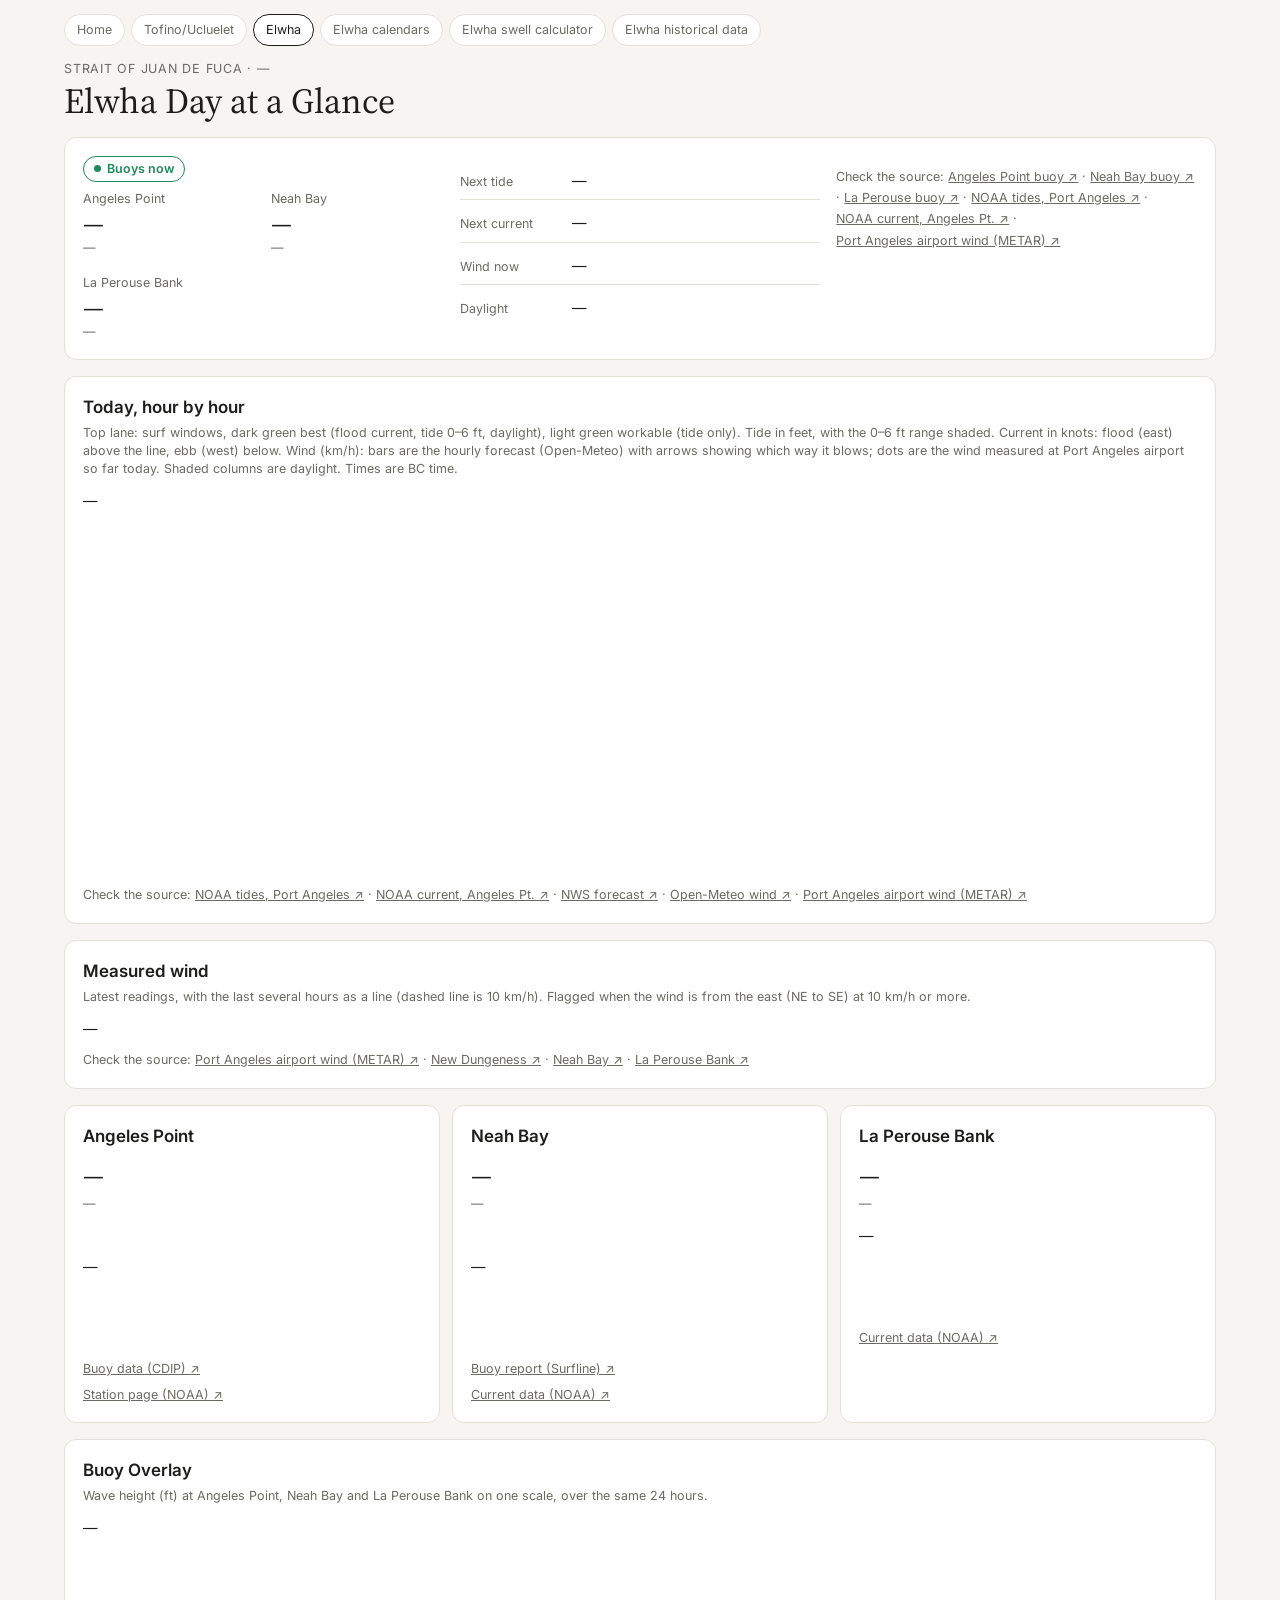
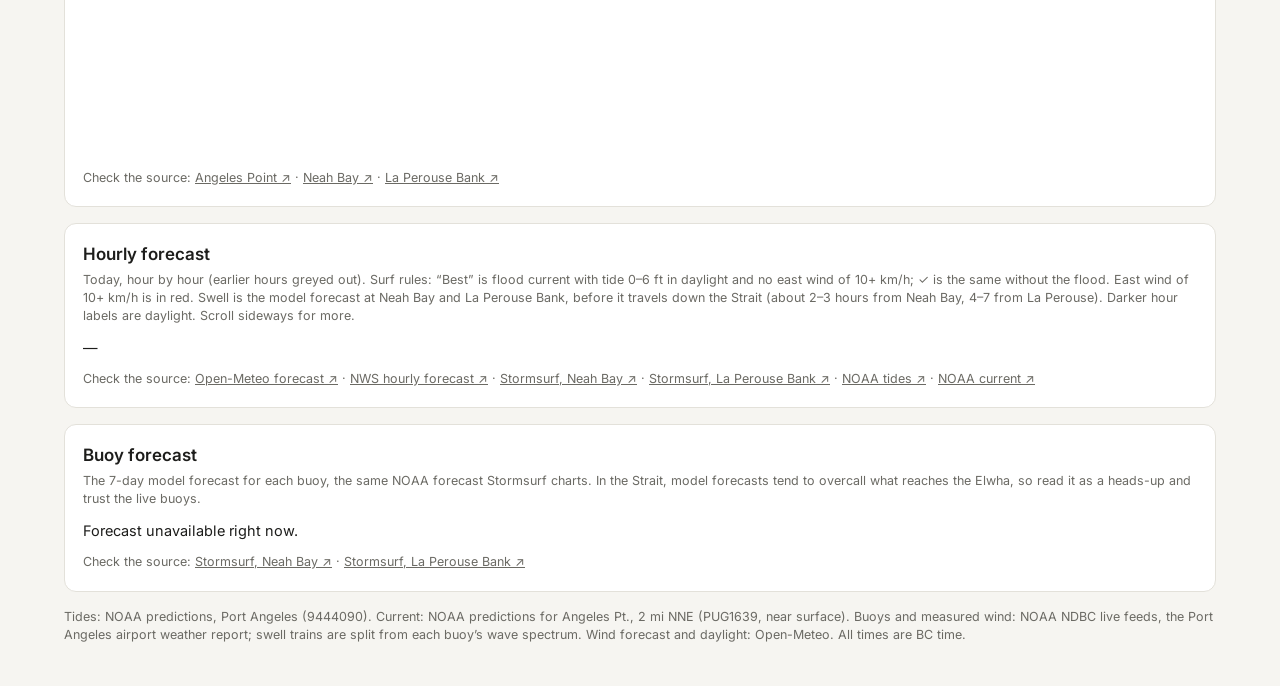
==== ap.html @ ecad4580 "Hourly forecast: show La Perouse forecast direction too Co-Authored-By: Claude Opus 5.5 <noreply@ant" ====
<!doctype html>
<html lang="en">
<head>
<meta charset="utf-8">
<meta name="viewport" content="width=device-width, initial-scale=1, viewport-fit=cover">
<title>Elwha Day at a Glance</title>
<link rel="manifest" href="manifest.webmanifest">
<link rel="apple-touch-icon" href="assets/icon-180.png">
<link rel="icon" href="assets/icon.svg" type="image/svg+xml">
<meta name="apple-mobile-web-app-capable" content="yes">
<meta name="apple-mobile-web-app-title" content="Surf">
<link rel="preconnect" href="https://fonts.googleapis.com">
<link href="https://fonts.googleapis.com/css2?family=Inter:wght@400;600&family=Source+Serif+4:opsz@8..60&display=swap" rel="stylesheet">
<link rel="stylesheet" href="assets/site.css">
<script src="assets/d3.min.js"></script>
<script src="assets/dash.js"></script>
<script src="assets/live.js"></script>
<script src="assets/forecast.js"></script>
<script src="assets/hourly.js"></script>
</head>
<body>
<nav class="site-nav"><a href="./">Home</a><a href="tofino.html">Tofino/Ucluelet</a><a href="ap.html" aria-current="page">Elwha</a><a href="calendar.html">Elwha calendars</a><a href="calculator.html">Elwha swell calculator</a><a href="historical.html">Elwha historical data</a></nav>
<style>
  .ap { font-family: var(--font-anthropic-sans); display: grid; gap: var(--cds-gap-lg); max-width: 72rem; margin-inline: auto; }
  .ap-eyebrow { font-size: var(--cds-font-size-caption); color: var(--color-fg-muted); letter-spacing: .06em; text-transform: uppercase; margin: 0 0 var(--cds-gap-xs); }
  .ap-head h1 { font-family: var(--font-anthropic-serif); font-weight: 400; font-size: calc(var(--cds-font-size-title) * 1.35); line-height: 1.1; margin: 0; }
  .ap-note { font-size: var(--cds-font-size-caption); color: var(--color-fg-muted); margin: 0; }
  .ap-card { background: var(--color-panel); border: 1px solid var(--color-border-line); border-radius: var(--cds-radius); padding: var(--cds-pad-lg); min-width: 0; }
  .ap-card h2 { font-size: var(--cds-font-size-heading); font-weight: var(--cds-font-weight-medium); margin: 0 0 var(--cds-gap-xs); }
  .ap-card > .ap-note { margin-bottom: var(--cds-gap-md); }
  .ap-label { font-size: var(--cds-font-size-caption); color: var(--color-fg-muted); margin: 0 0 var(--cds-gap-xs); }

  /* Hero */
  .ap-hero { display: grid; grid-template-columns: repeat(auto-fit, minmax(min(100%, 20rem), 1fr)); gap: var(--cds-gap-lg); align-items: stretch; }
  .ap-hero-main { display: flex; flex-direction: column; gap: var(--cds-gap-sm); }
  .ap-chip { align-self: flex-start; display: inline-flex; align-items: center; gap: 6px; font-size: var(--cds-font-size-caption); font-weight: var(--cds-font-weight-medium); padding: 3px 10px; border-radius: 999px; border: 1px solid var(--color-border-line); color: var(--color-fg-muted); min-height: 1.6em; }
  .ap-chip::before { content: ""; width: 7px; height: 7px; border-radius: 50%; background: currentColor; }
  .ap-chip.is-now { color: var(--color-ok); border-color: currentColor; }
  .ap-chip.is-next { color: var(--color-fg); }
  .ap-hero-time { font-family: var(--font-anthropic-serif); font-weight: 400; font-size: calc(var(--cds-font-size-title) * 1.6); line-height: 1.05; font-variant-numeric: tabular-nums; min-height: 1.05em; }
  .ap-hero-buoys { display: grid; grid-template-columns: repeat(auto-fit, minmax(min(100%, 9rem), 1fr)); gap: var(--cds-gap-lg); }
  .ap-hero-buoys .ap-hero-time { font-size: var(--cds-font-size-title); margin: 2px 0; }
  .ap-hero-buoys .ap-sub { margin: 0; }
  .ap-hero-rule { font-size: var(--cds-font-size-caption); color: var(--color-fg-muted); margin: 0; }
  .ap-pills { display: flex; flex-wrap: wrap; gap: var(--cds-gap-xs); margin-top: var(--cds-gap-xs); min-height: 1.8em; }
  .ap-pill { font-size: var(--cds-font-size-caption); font-variant-numeric: tabular-nums; padding: 3px 10px; border-radius: 999px; border: 1px solid var(--color-ok); color: var(--color-ok); white-space: nowrap; }
  .ap-pill.best { background: var(--color-ok); color: var(--color-bg); }
  .ap-legend { display: flex; flex-wrap: wrap; gap: var(--cds-gap-md); font-size: var(--cds-font-size-caption); color: var(--color-fg-muted); }
  .ap-legend span::before { content: ""; display: inline-block; width: 18px; height: 8px; border-radius: 4px; margin-right: 6px; vertical-align: middle; border: 1px solid var(--color-ok); }
  .ap-legend .lg-best::before { background: var(--color-ok); }
  .ap-stats { display: grid; gap: var(--cds-gap-md); align-content: start; }
  .ap-stat { display: grid; grid-template-columns: 6.5rem 1fr; gap: var(--cds-gap-sm); align-items: baseline; padding-bottom: var(--cds-gap-sm); border-bottom: 1px solid var(--color-border-line); }
  .ap-stat:last-child { border-bottom: 0; padding-bottom: 0; }
  .ap-stat dt { font-size: var(--cds-font-size-caption); color: var(--color-fg-muted); }
  .ap-stat dd { margin: 0; font-variant-numeric: tabular-nums; min-height: 1.3em; }
  .ap-stat dd b { font-family: var(--font-anthropic-serif); font-weight: 400; font-size: var(--cds-font-size-heading); }
  .ap .ap-stat dd b { font-weight: 400; }
  .ap-stat dd small { color: var(--color-fg-muted); font-size: var(--cds-font-size-caption); margin-left: 4px; }

  /* Timeline */
  .ap-timeline { position: relative; min-height: 384px; }
  .ap svg text { font-family: var(--font-anthropic-sans); font-size: 11px; fill: var(--color-fg-muted); }
  .ap svg .lane { font-size: 11px; font-weight: 500; fill: var(--color-fg); }
  .ap svg .val { fill: var(--color-fg); font-variant-numeric: tabular-nums; }
  .ap svg .onpill { fill: var(--color-bg); font-weight: 500; }

  /* Turns */
  .ap-turns { display: grid; grid-template-columns: repeat(auto-fit, minmax(min(100%, 15rem), 1fr)); gap: var(--cds-gap-lg); }
  .ap-list { display: grid; gap: 0; font-variant-numeric: tabular-nums; min-height: 6em; }
  .ap-list .row { display: grid; grid-template-columns: 1.2rem 1fr auto; gap: var(--cds-gap-sm); align-items: baseline; padding: 6px 0; border-bottom: 1px solid var(--color-border-line); font-size: var(--cds-font-size-body); }
  .ap-list .row:last-child { border-bottom: 0; }
  .ap-list .ic { color: var(--color-fg-muted); font-size: var(--cds-font-size-caption); }
  .ap-list .mut { color: var(--color-fg-muted); }
  .ap-list .flood .ic, .ap-list .flood .what { color: var(--color-ok); }
  .ap-list .amt { color: var(--color-fg-muted); font-size: var(--cds-font-size-caption); }

  /* Buoys */
  .ap-buoys { display: grid; grid-template-columns: repeat(auto-fit, minmax(min(100%, 15rem), 1fr)); gap: var(--cds-gap-md); }
  .ap-buoy { display: flex; flex-direction: column; gap: var(--cds-gap-xs); }
  .ap-buoy .where { font-size: var(--cds-font-size-caption); color: var(--color-fg-muted); margin: 0; }
  .ap-big { font-family: var(--font-anthropic-serif); font-weight: 400; font-size: var(--cds-font-size-title); line-height: 1.15; font-variant-numeric: tabular-nums; min-height: 1.15em; margin-top: var(--cds-gap-xs); }
  .ap-sub { font-size: var(--cds-font-size-caption); color: var(--color-fg-muted); font-variant-numeric: tabular-nums; min-height: 1.3em; }
  .ap-overlay { position: relative; min-height: 240px; }
  .ap-spark { position: relative; min-height: 96px; margin-top: var(--cds-gap-sm); }

  .ap-fc { font-size: var(--cds-font-size-caption); color: var(--color-fg-muted); margin-top: var(--cds-gap-xs); }
  .ap-fc:hover { color: var(--color-fg); }
  .ap-tip { position: absolute; pointer-events: none; background: var(--cds-surface-popover); border: 1px solid var(--cds-border); border-radius: var(--cds-radius); box-shadow: var(--cds-shadow-popover); padding: var(--cds-pad-xs) var(--cds-pad-sm); font-size: var(--cds-font-size-caption); white-space: nowrap; z-index: 2; }
  .ap-tip .t { color: var(--cds-text-secondary); }
  .ap-foot { font-size: var(--cds-font-size-caption); color: var(--color-fg-muted); margin: 0; }
  .ap-swells { display: grid; gap: 2px; margin-top: var(--cds-gap-sm); font-variant-numeric: tabular-nums; min-height: 1.3em; }
  .ap-swells .ap-label { margin: 0 0 2px; }
  .ap-train b { font-weight: var(--cds-font-weight-medium); }
  .ap-train .mut { color: var(--color-fg-muted); }
  .ap-wind { display: grid; gap: 0; }
  .ap-wind .row { display: grid; grid-template-columns: minmax(7rem, 1.2fr) 1.4fr minmax(5rem, 1fr); gap: var(--cds-gap-sm); align-items: center; padding: 8px 0; border-bottom: 1px solid var(--color-border-line); font-variant-numeric: tabular-nums; }
  .ap-wind .row:last-child { border-bottom: 0; }
  .ap-wind .nm { font-weight: var(--cds-font-weight-medium); }
  .ap-wind .nm small { display: block; font-weight: 400; color: var(--color-fg-muted); font-size: var(--cds-font-size-caption); }
  .ap-wind .spark { min-width: 0; }
  .ap-flag { display: inline-block; font-size: var(--cds-font-size-caption); font-weight: var(--cds-font-weight-medium); padding: 1px 8px; border-radius: 999px; border: 1px solid currentColor; color: var(--color-bad); margin-left: 6px; }
  [data-dash-source-state=refreshing] { opacity: .5; transition: opacity var(--cds-dur-slow); }
  [data-dash-source-state=empty] { color: transparent; }
</style>

<div class="ap">
  <header class="ap-head" id="top">
    <p class="ap-eyebrow">Strait of Juan de Fuca · <span data-draw="dateLine">—</span></p>
    <h1>Elwha Day at a Glance</h1>
  </header>

  <section class="ap-card ap-hero" id="now">
    <div class="ap-hero-main">
      <span class="ap-chip is-now">Buoys now</span>
      <div class="ap-hero-buoys">
        <div>
          <p class="ap-hero-rule">Angeles Point</p>
          <div class="ap-hero-time" data-draw="apBig">—</div>
          <p class="ap-sub" data-draw="apSub">—</p>
        </div>
        <div>
          <p class="ap-hero-rule">Neah Bay</p>
          <div class="ap-hero-time" data-draw="neahBig">—</div>
          <p class="ap-sub" data-draw="neahSub">—</p>
        </div>
        <div>
          <p class="ap-hero-rule">La Perouse Bank</p>
          <div class="ap-hero-time" data-draw="lpBig">—</div>
          <p class="ap-sub" data-draw="lpSub">—</p>
        </div>
      </div>
    </div>
    <dl class="ap-stats">
      <div class="ap-stat"><dt>Next tide</dt><dd data-draw="nextTide">—</dd></div>
      <div class="ap-stat"><dt>Next current</dt><dd data-draw="nextCurrent">—</dd></div>
      <div class="ap-stat"><dt>Wind now</dt><dd data-draw="windNow">—</dd></div>
      <div class="ap-stat"><dt>Daylight</dt><dd data-draw="daylight">—</dd></div>
    </dl>
    <p class="src">Check the source: <a href="https://www.ndbc.noaa.gov/station_page.php?station=46267" target="_blank" rel="noopener">Angeles Point buoy ↗</a> · <a href="https://www.ndbc.noaa.gov/station_page.php?station=46087" target="_blank" rel="noopener">Neah Bay buoy ↗</a> · <a href="https://www.ndbc.noaa.gov/station_page.php?station=46206" target="_blank" rel="noopener">La Perouse buoy ↗</a> · <a href="https://tidesandcurrents.noaa.gov/noaatidepredictions.html?id=9444090" target="_blank" rel="noopener">NOAA tides, Port Angeles ↗</a> · <a href="https://tidesandcurrents.noaa.gov/noaacurrents/predictions.html?id=PUG1639_16" target="_blank" rel="noopener">NOAA current, Angeles Pt. ↗</a> · <a href="https://aviationweather.gov/data/metar/?id=KCLM&hours=12" target="_blank" rel="noopener">Port Angeles airport wind (METAR) ↗</a></p>
  </section>

  <section class="ap-card" id="timeline">
    <h2>Today, hour by hour</h2>
    <p class="ap-note">Top lane: surf windows, dark green best (flood current, tide 0–6 ft, daylight), light green workable (tide only). Tide in feet, with the 0–6 ft range shaded. Current in knots: flood (east) above the line, ebb (west) below. Wind (km/h): bars are the hourly forecast (Open-Meteo) with arrows showing which way it blows; dots are the wind measured at Port Angeles airport so far today. Shaded columns are daylight. Times are BC time.</p>
    <div class="ap-timeline" data-draw="timeline" data-source="tides currents sun windows wind">—</div>
    <p class="src">Check the source: <a href="https://tidesandcurrents.noaa.gov/noaatidepredictions.html?id=9444090" target="_blank" rel="noopener">NOAA tides, Port Angeles ↗</a> · <a href="https://tidesandcurrents.noaa.gov/noaacurrents/predictions.html?id=PUG1639_16" target="_blank" rel="noopener">NOAA current, Angeles Pt. ↗</a> · <a href="https://forecast.weather.gov/MapClick.php?lat=48.146&lon=-123.565" target="_blank" rel="noopener">NWS forecast ↗</a> · <a href="https://open-meteo.com/en/docs?latitude=48.146&longitude=-123.565&hourly=wind_speed_10m,wind_direction_10m,wind_gusts_10m&timezone=America%2FLos_Angeles" target="_blank" rel="noopener">Open-Meteo wind ↗</a> · <a href="https://aviationweather.gov/data/metar/?id=KCLM&hours=12" target="_blank" rel="noopener">Port Angeles airport wind (METAR) ↗</a></p>
  </section>

  <section class="ap-card" id="wind">
    <h2>Measured wind</h2>
    <p class="ap-note">Latest readings, with the last several hours as a line (dashed line is 10 km/h). Flagged when the wind is from the east (NE to SE) at 10 km/h or more.</p>
    <div class="ap-wind" data-draw="windObs">—</div>
    <p class="src">Check the source: <a href="https://aviationweather.gov/data/metar/?id=KCLM&hours=12" target="_blank" rel="noopener">Port Angeles airport wind (METAR) ↗</a> · <a href="https://www.ndbc.noaa.gov/station_page.php?station=46088" target="_blank" rel="noopener">New Dungeness ↗</a> · <a href="https://www.ndbc.noaa.gov/station_page.php?station=46087" target="_blank" rel="noopener">Neah Bay ↗</a> · <a href="https://www.ndbc.noaa.gov/station_page.php?station=46206" target="_blank" rel="noopener">La Perouse Bank ↗</a></p>
  </section>

  <section id="buoys">
    <div class="ap-buoys">
      <div class="ap-card ap-buoy">
        <h2>Angeles Point</h2>
        <div class="ap-big" data-draw="apBig">—</div>
        <div class="ap-sub" data-draw="apSub">—</div>
        <div class="ap-swells" data-draw="apSwells"></div>
        <div class="ap-spark" data-draw="apSpark" data-source="ap_buoy neah_buoy lp_buoy">—</div>
        <a class="ap-fc" href="https://cdip.ucsd.edu/m/products/?stn=248p1" target="_blank" rel="noopener">Buoy data (CDIP) ↗</a>
        <a class="ap-fc" href="https://www.ndbc.noaa.gov/station_page.php?station=46267" target="_blank" rel="noopener">Station page (NOAA) ↗</a>
      </div>
      <div class="ap-card ap-buoy">
        <h2>Neah Bay</h2>
        <div class="ap-big" data-draw="neahBig">—</div>
        <div class="ap-sub" data-draw="neahSub">—</div>
        <div class="ap-swells" data-draw="neahSwells"></div>
        <div class="ap-spark" data-draw="neahSpark" data-source="ap_buoy neah_buoy lp_buoy">—</div>
        <a class="ap-fc" href="https://www.surfline.com/buoy-report/neah-bay-6-nm-north-of-cape-flattery-wa-traffic-separation-lighted-buoy--buoy-46087/fca9de34-3ae5-11ed-8fa4-0645d0cd777f" target="_blank" rel="noopener">Buoy report (Surfline) ↗</a>
        <a class="ap-fc" href="https://www.ndbc.noaa.gov/station_page.php?station=46087" target="_blank" rel="noopener">Current data (NOAA) ↗</a>
      </div>
      <div class="ap-card ap-buoy">
        <h2>La Perouse Bank</h2>
        <div class="ap-big" data-draw="lpBig">—</div>
        <div class="ap-sub" data-draw="lpSub">—</div>
        <div class="ap-spark" data-draw="lpSpark" data-source="ap_buoy neah_buoy lp_buoy">—</div>
        <a class="ap-fc" href="https://www.ndbc.noaa.gov/station_page.php?station=46206" target="_blank" rel="noopener">Current data (NOAA) ↗</a>
      </div>
    </div>
  </section>

  <section class="ap-card" id="buoys-all">
    <h2>Buoy Overlay</h2>
    <p class="ap-note">Wave height (ft) at Angeles Point, Neah Bay and La Perouse Bank on one scale, over the same 24 hours.</p>
    <div class="ap-overlay" data-draw="buoyOverlay" data-source="ap_buoy neah_buoy lp_buoy">—</div>
    <p class="src">Check the source: <a href="https://www.ndbc.noaa.gov/station_page.php?station=46267" target="_blank" rel="noopener">Angeles Point ↗</a> · <a href="https://www.ndbc.noaa.gov/station_page.php?station=46087" target="_blank" rel="noopener">Neah Bay ↗</a> · <a href="https://www.ndbc.noaa.gov/station_page.php?station=46206" target="_blank" rel="noopener">La Perouse Bank ↗</a></p>
  </section>

  <section class="ap-card" id="hourly">
    <h2>Hourly forecast</h2>
    <p class="ap-note">Today, hour by hour (earlier hours greyed out). Surf rules: “Best” is flood current with tide 0–6 ft in daylight and no east wind of 10+ km/h; ✓ is the same without the flood. East wind of 10+ km/h is in red. Swell is the model forecast at Neah Bay and La Perouse Bank, before it travels down the Strait (about 2–3 hours from Neah Bay, 4–7 from La Perouse). Darker hour labels are daylight. Scroll sideways for more.</p>
    <div data-draw="hourly">—</div>
    <p class="src">Check the source: <a href="https://open-meteo.com/en/docs?latitude=48.146&longitude=-123.565&hourly=temperature_2m,precipitation_probability,wind_speed_10m,wind_direction_10m,wind_gusts_10m&timezone=America%2FVancouver" target="_blank" rel="noopener">Open-Meteo forecast ↗</a> · <a href="https://forecast.weather.gov/MapClick.php?lat=48.146&lon=-123.565&FcstType=graphical" target="_blank" rel="noopener">NWS hourly forecast ↗</a> · <a href="https://stormsurf.com/cgi-bin/4cast.cgi?ID=gfswave.46087" target="_blank" rel="noopener">Stormsurf, Neah Bay ↗</a> · <a href="https://stormsurf.com/cgi-bin/4cast.cgi?ID=gfswave.46206" target="_blank" rel="noopener">Stormsurf, La Perouse Bank ↗</a> · <a href="https://tidesandcurrents.noaa.gov/noaatidepredictions.html?id=9444090" target="_blank" rel="noopener">NOAA tides ↗</a> · <a href="https://tidesandcurrents.noaa.gov/noaacurrents/predictions.html?id=PUG1639_16" target="_blank" rel="noopener">NOAA current ↗</a></p>
  </section>

  <section class="ap-card" id="forecast">
    <h2>Buoy forecast</h2>
    <p class="ap-note">The 7-day model forecast for each buoy, the same NOAA forecast Stormsurf charts. In the Strait, model forecasts tend to overcall what reaches the Elwha, so read it as a heads-up and trust the live buoys.</p>
    <div data-draw="buoyForecast">—</div>
    <p class="src">Check the source: <a href="https://stormsurf.com/cgi-bin/4cast.cgi?ID=gfswave.46087" target="_blank" rel="noopener">Stormsurf, Neah Bay ↗</a> · <a href="https://stormsurf.com/cgi-bin/4cast.cgi?ID=gfswave.46206" target="_blank" rel="noopener">Stormsurf, La Perouse Bank ↗</a></p>
  </section>

  <p class="ap-foot">Tides: NOAA predictions, Port Angeles (9444090). Current: NOAA predictions for Angeles Pt., 2 mi NNE (PUG1639, near surface). Buoys and measured wind: NOAA NDBC live feeds, the Port Angeles airport weather report; swell trains are split from each buoy’s wave spectrum. Wind forecast and daylight: Open-Meteo. All times are BC time.</p>
</div>

<script>
(() => {
  const TZ = 'America/Vancouver';
  const ok = (id) => dash.data(id).status === 'ok';
  const rows = (id) => (ok(id) ? dash.data(id).data : []);
  const num = (v) => (v === null || v === undefined || v === '' ? null : Number(v));
  const mins = (hhmm) => { const [h, m] = String(hhmm).split(':').map(Number); return h * 60 + m; };
  const atMins = (at) => mins(String(at).slice(11, 16));
  const fmtClock = (m) => { m = ((m % 1440) + 1440) % 1440; const h = Math.floor(m / 60), mm = Math.round(m % 60); return `${(h + 11) % 12 + 1}:${String(mm).padStart(2, '0')} ${h < 12 ? 'AM' : 'PM'}`; };
  const fmtHour = (m) => { const h = Math.floor((((m % 1440) + 1440) % 1440) / 60); return `${(h + 11) % 12 + 1} ${h < 12 ? 'AM' : 'PM'}`; };
  const localDay = () => new Date().toLocaleDateString('en-CA', { timeZone: TZ });
  const today = () => { const s = rows('sun'); return (s.find((r) => r.day === localDay()) || s[0] || {}).day; };
  const nowMin = () => mins(new Date().toLocaleTimeString('en-GB', { timeZone: TZ, hour: '2-digit', minute: '2-digit', hour12: false }));
  const isToday = (d) => new Date().toLocaleDateString('en-CA', { timeZone: TZ }) === d;
  const xOf = (at, d) => (at.slice(0, 10) < d ? -1440 : at.slice(0, 10) > d ? 1440 : 0) + atMins(at);
  const interp = (pts, x) => {
    if (!pts.length) return null;
    if (x <= pts[0].x) return pts[0].v;
    if (x >= pts[pts.length - 1].x) return pts[pts.length - 1].v;
    const i = pts.findIndex((p) => p.x > x), a = pts[i - 1], b = pts[i], f = (x - a.x) / (b.x - a.x);
    return a.v + (b.v - a.v) * (1 - Math.cos(Math.PI * f)) / 2;
  };
  const tidePts = (d) => rows('tides').map((r) => ({ x: xOf(r.at, d), v: num(r.height_ft), r })).sort((a, b) => a.x - b.x);
  const curPts = (d) => rows('currents').map((r) => ({ x: xOf(r.at, d), v: r.type === 'Flood' ? num(r.speed_kt) : r.type === 'Ebb' ? -num(r.speed_kt) : 0, r })).sort((a, b) => a.x - b.x);

  dash.calc('windows', {
    inputs: ['tides', 'currents', 'sun'],
    title: 'Surf windows today',
    description: 'Daylight stretches with tide 0–6 ft (workable), and those also on a flood current (best), in 10-minute steps.',
    fn: (tides, currents, sunRows) => {
      const ld = new Date().toLocaleDateString('en-CA', { timeZone: TZ });
      const sun = [sunRows.find((r) => r.day === ld) || sunRows[0]];
      const d = sun[0].day;
      const hm = (s) => { const [h, m] = s.split(':').map(Number); return h * 60 + m; };
      const x = (at) => (at.slice(0, 10) < d ? -1440 : at.slice(0, 10) > d ? 1440 : 0) + hm(at.slice(11, 16));
      const curve = (pts) => (t) => {
        if (t <= pts[0].x) return pts[0].v;
        if (t >= pts[pts.length - 1].x) return pts[pts.length - 1].v;
        const i = pts.findIndex((p) => p.x > t), a = pts[i - 1], b = pts[i], f = (t - a.x) / (b.x - a.x);
        return a.v + (b.v - a.v) * (1 - Math.cos(Math.PI * f)) / 2;
      };
      const tide = curve(tides.map((r) => ({ x: x(r.at), v: +r.height_ft })).sort((a, b) => a.x - b.x));
      const cur = curve(currents.map((r) => ({ x: x(r.at), v: r.type === 'Flood' ? +r.speed_kt : r.type === 'Ebb' ? -r.speed_kt : 0 })).sort((a, b) => a.x - b.x));
      const label = (m) => { const h = Math.floor(m / 60), mm = m % 60; return `${(h + 11) % 12 + 1}:${String(mm).padStart(2, '0')} ${h < 12 ? 'AM' : 'PM'}`; };
      const out = [];
      for (const tier of ['best', 'workable']) {
        let start = null;
        for (let t = hm(sun[0].sunrise); t <= hm(sun[0].sunset) + 10; t += 10) {
          const good = t <= hm(sun[0].sunset) && tide(t) >= 0 && tide(t) <= 6
            && (tier === 'workable' || cur(t) > 0);
          if (good && start === null) start = t;
          if (!good && start !== null) { out.push({ tier, start: label(start), end: label(t - 10), start_min: start, end_min: t - 10 }); start = null; }
        }
      }
      return out.filter((r) => r.end_min > r.start_min);
    },
  });
  const wins = () => (ok('windows') ? (dash.data('windows').data || []).map((r, i) => ({ ...r, i })) : []);

  const mk = (tag, text, attrs = {}, cls) => {
    const e = document.createElement(tag);
    if (text !== undefined && text !== null) e.textContent = text;
    for (const [k, v] of Object.entries(attrs)) e.setAttribute(k, v);
    if (cls) e.className = cls;
    return e;
  };
  const cite = (src, field, where, text, tag = 'span') => mk(tag, text, { 'data-source': src, 'data-field': field, 'data-where': where });
  const reset = (el, id) => { const s = dash.data(id).status; el.replaceChildren('—'); el.classList.toggle('dash-skeleton', s === 'loading'); };
  const ready = (...ids) => ids.every(ok);
  dash.draw('dateLine', (el) => {
    if (!ok('sun')) return reset(el, 'sun');
    el.classList.remove('dash-skeleton');
    const d = today();
    el.replaceChildren(d3.utcFormat('%A, %B %-d')(new Date(d + 'T12:00:00Z')));
  });

  const nextRow = (id, filter = () => true) => {
    const d = today();
    const list = rows(id).filter(filter).sort((a, b) => (a.at < b.at ? -1 : 1));
    const n = isToday(d) ? nowMin() : -1;
    return list.find((r) => r.day === d && atMins(r.at) > n) || list.filter((r) => r.day > d)[0] || null;
  };
  dash.draw('nextTide', (el) => {
    if (!ready('tides', 'sun')) return reset(el, 'tides');
    el.classList.remove('dash-skeleton');
    const r = nextRow('tides');
    if (!r) return el.replaceChildren('—');
    const w = `at=${r.at}`;
    el.replaceChildren(cite('tides', 'type', w, r.type), ' at ', cite('tides', 'time', w, r.time, 'b'), mk('small', null));
    el.lastChild.append(cite('tides', 'height_ft', w, r.height_ft), ' ft');
  });
  dash.draw('nextCurrent', (el) => {
    if (!ready('currents', 'sun')) return reset(el, 'currents');
    el.classList.remove('dash-skeleton');
    const r = nextRow('currents');
    if (!r) return el.replaceChildren('—');
    const w = `at=${r.at}`;
    const name = r.type === 'Slack' ? 'Slack' : `Max ${r.type.toLowerCase()}`;
    el.replaceChildren(name, ' at ', cite('currents', 'time', w, r.time, 'b'));
    if (num(r.speed_kt) !== null) { const s = mk('small'); s.append(cite('currents', 'speed_kt', w, r.speed_kt), ' kt ', cite('currents', 'direction', w, r.direction)); el.append(s); }
  });
  dash.draw('daylight', (el) => {
    if (!ok('sun')) return reset(el, 'sun');
    el.classList.remove('dash-skeleton');
    const r = rows('sun').find((x) => x.day === today());
    if (!r) return el.replaceChildren('—');
    el.replaceChildren(cite('sun', 'sunrise', `day=${r.day}`, r.sunrise, 'b'), ' – ', cite('sun', 'sunset', `day=${r.day}`, r.sunset, 'b'));
  });

  const DIRS = { N: 0, NNE: 22.5, NE: 45, ENE: 67.5, E: 90, ESE: 112.5, SE: 135, SSE: 157.5, S: 180, SSW: 202.5, SW: 225, WSW: 247.5, W: 270, WNW: 292.5, NW: 315, NNW: 337.5 };
  // Small arrow pointing the way the swell travels (from-direction + 180°)
  const dirArrow = (dir) => {
    const deg = typeof dir === 'number' ? dir : DIRS[dir];
    const NS = 'http://www.w3.org/2000/svg';
    const svg = document.createElementNS(NS, 'svg');
    svg.setAttribute('viewBox', '-8 -8 16 16'); svg.setAttribute('width', '0.85em'); svg.setAttribute('height', '0.85em');
    svg.setAttribute('aria-hidden', 'true'); svg.style.verticalAlign = '-0.05em';
    if (deg === undefined) return svg;
    const p = document.createElementNS(NS, 'path');
    p.setAttribute('d', 'M0,-7 L5,5 L0,2 L-5,5 Z'); p.setAttribute('transform', `rotate(${(deg + 180) % 360})`);
    p.style.fill = 'currentColor';
    svg.append(p);
    return svg;
  };
  // Buoys
  const latest = (id, field) => rows(id).filter((r) => num(r[field]) !== null).sort((a, b) => (a.at < b.at ? 1 : -1))[0];
  const whenTxt = (at) => d3.utcFormat('%b %-d')(new Date(at.slice(0, 10) + 'T12:00:00Z')) + ', ' + fmtClock(atMins(at));
  const BUOYS = [
    { key: 'ap', id: 'ap_buoy', field: 'wave_ft', unit: 'ft', color: 0, extra: (r, w) => (r.direction ? [cite('ap_buoy', 'direction', w, r.direction), ' · '] : []) },
    { key: 'neah', id: 'neah_buoy', field: 'wave_ft', unit: 'ft', color: 2, extra: (r, w) => (r.direction ? [cite('neah_buoy', 'direction', w, r.direction), ' ', cite('neah_buoy', 'dir_type', w, r.dir_type ?? ''), ' · '] : []) },
    { key: 'lp', id: 'lp_buoy', field: 'wave_ft', unit: 'ft', color: 4, extra: (r, w) => (num(r.wind_kmh) !== null ? ['wind ', cite('lp_buoy', 'wind_kmh', w, r.wind_kmh), ' km/h · '] : []) },
  ];
  const tip = (host) => {
    let t = host.querySelector('.ap-tip');
    if (!t) { t = mk('div', null, {}, 'ap-tip'); t.hidden = true; host.append(t); }
    return {
      show(x, y, lines) {
        t.replaceChildren(...lines.filter(Boolean).map((l, i) => mk('div', l, {}, i === 0 ? 't' : '')));
        t.hidden = false;
        const w = t.offsetWidth, hw = host.clientWidth;
        t.style.left = Math.max(0, Math.min(hw - w, x - w / 2)) + 'px';
        t.style.top = Math.max(0, y - t.offsetHeight - 8) + 'px';
      },
      hide() { t.hidden = true; },
    };
  };
  for (const b of BUOYS) {
    dash.draw(b.key + 'Big', (el) => {
      if (!ok(b.id)) return reset(el, b.id);
      el.classList.remove('dash-skeleton');
      const r = latest(b.id, b.field);
      if (!r) return el.replaceChildren('—');
      el.replaceChildren(cite(b.id, b.field, `at=${r.at}`, r[b.field]), ` ${b.unit} @ `, cite(b.id, 'period_s', `at=${r.at}`, r.period_s ?? '—'), ' s');
      if (r.direction) el.append(' ', dirArrow(r.direction));
    });
    dash.draw(b.key + 'Sub', (el) => {
      if (!ok(b.id)) return reset(el, b.id);
      el.classList.remove('dash-skeleton');
      const r = latest(b.id, b.field);
      if (!r) return el.replaceChildren('—');
      el.replaceChildren(...b.extra(r, `at=${r.at}`), whenTxt(r.at));
    });
    dash.draw(b.key + 'Spark', (el) => {
      if (!BUOYS.every((bb) => ok(bb.id))) { const ld = BUOYS.some((bb) => dash.data(bb.id).status === 'loading'); el.replaceChildren(ld ? '' : '—'); el.classList.toggle('dash-skeleton', ld); return; }
      el.classList.remove('dash-skeleton');
      const pt = (at) => Date.UTC(+at.slice(0, 4), +at.slice(5, 7) - 1, +at.slice(8, 10), +at.slice(11, 13), +at.slice(14, 16));
      const t1 = d3.max(BUOYS.flatMap((bb) => rows(bb.id).filter((r) => num(r[bb.field]) !== null).map((r) => pt(r.at)))), t0 = t1 - 24 * 3600e3;
      const data = rows(b.id).map((r) => ({ ...r, t: pt(r.at), v: num(r[b.field]) })).filter((r) => r.v !== null && r.t >= t0).sort((a, z) => a.t - z.t);
      if (data.length < 2) return el.replaceChildren('—');
      const W = Math.max(200, el.clientWidth), H = 96, m = { t: 8, r: 6, b: 16, l: 34 };
      el.replaceChildren();
      const svg = d3.select(el).append('svg').attr('width', '100%').attr('viewBox', `0 0 ${W} ${H}`).attr('role', 'img').attr('aria-label', 'Wave height over the last day');
      const x = d3.scaleUtc([t0, t1], [m.l, W - m.r]);
      const y = d3.scaleLinear([0, d3.max(data, (d) => d.v) * 1.15 || 1], [H - m.b, m.t]).nice();
      y.ticks(3).forEach((tk) => {
        svg.append('line').attr('x1', m.l).attr('x2', W - m.r).attr('y1', y(tk)).attr('y2', y(tk)).attr('stroke', 'var(--cds-chart-grid)');
        svg.append('text').attr('x', m.l - 6).attr('y', y(tk)).attr('dy', '0.32em').attr('text-anchor', 'end').text(`${tk} ${b.unit}`);
      });
      const color = dash.colors[b.color];
      const gid = 'g-' + b.key;
      const grad = svg.append('defs').append('linearGradient').attr('id', gid).attr('x1', 0).attr('x2', 0).attr('y1', 0).attr('y2', 1);
      [[0, .26], [.25, .16], [.5, .08], [.75, .03], [1, 0]].forEach(([o, a]) => grad.append('stop').attr('offset', o).attr('style', `stop-color: ${color}; stop-opacity: ${a}`));
      svg.append('path').datum(data).attr('d', d3.area((d) => x(d.t), y(0), (d) => y(d.v))).attr('fill', `url(#${gid})`);
      svg.append('path').datum(data).attr('d', d3.line((d) => x(d.t), (d) => y(d.v))).attr('fill', 'none').style('stroke', color).attr('stroke-width', 2).attr('stroke-linecap', 'round').attr('stroke-linejoin', 'round');
      const last = data[data.length - 1];
      svg.append('circle').attr('cx', x(last.t)).attr('cy', y(last.v)).attr('r', 3).style('fill', color);
      [0, 0.5, 1].forEach((f, i) => {
        const tk = new Date(t0 + f * (t1 - t0));
        svg.append('text').attr('x', x(tk)).attr('y', H - 3).attr('text-anchor', ['start', 'middle', 'end'][i]).text(d3.utcFormat('%-I %p')(tk));
      });
      const tt = tip(el);
      const bis = d3.bisector((d) => d.t).center;
      const dot = svg.append('circle').attr('r', 3).style('fill', color).style('display', 'none');
      svg.append('rect').attr('width', W).attr('height', H).attr('fill', 'transparent')
        .on('pointermove', (evt) => {
          const [px] = d3.pointer(evt);
          const d = data[bis(data, x.invert(px))];
          dot.attr('cx', x(d.t)).attr('cy', y(d.v)).style('display', null);
          const [hx] = d3.pointer(evt, el);
          tt.show(hx, y(d.v) * el.clientWidth / W, [whenTxt(d.at), `${d.v} ${b.unit} @ ${d.period_s ?? '—'} s`]);
        })
        .on('pointerleave', () => { tt.hide(); dot.style('display', 'none'); });
    });
  }

  // All buoys overlaid
  dash.draw('buoyOverlay', (el) => {
    if (!BUOYS.every((bb) => ok(bb.id))) { const ld = BUOYS.some((bb) => dash.data(bb.id).status === 'loading'); el.replaceChildren(ld ? '' : '—'); el.classList.toggle('dash-skeleton', ld); return; }
    el.classList.remove('dash-skeleton');
    const pt = (at) => Date.UTC(+at.slice(0, 4), +at.slice(5, 7) - 1, +at.slice(8, 10), +at.slice(11, 13), +at.slice(14, 16));
    const NAMES = { ap: 'Angeles Point', neah: 'Neah Bay', lp: 'La Perouse Bank' };
    const t1 = d3.max(BUOYS.flatMap((bb) => rows(bb.id).filter((r) => num(r[bb.field]) !== null).map((r) => pt(r.at)))), t0 = t1 - 24 * 3600e3;
    const series = BUOYS.map((bb) => ({ name: NAMES[bb.key], color: dash.colors[bb.color], data: rows(bb.id).map((r) => ({ ...r, t: pt(r.at), v: num(r[bb.field]) })).filter((r) => r.v !== null && r.t >= t0).sort((a, z) => a.t - z.t) })).filter((sr) => sr.data.length);
    if (!series.length) return el.replaceChildren('—');
    const W = Math.max(260, el.clientWidth), H = 240;
    el.replaceChildren();
    const svg = d3.select(el).append('svg').attr('width', '100%').attr('viewBox', `0 0 ${W} ${H}`).attr('role', 'img').attr('aria-label', 'Wave height at all three buoys');
    const probe = svg.append('text').text('');
    const labels = series.map((sr) => { const l = sr.data[sr.data.length - 1]; return { sr, l, text: `${sr.name} ${l.v} ft` }; });
    const widest = d3.max(labels, (d) => { probe.text(d.text); return probe.node().getComputedTextLength(); });
    probe.remove();
    const narrow = W - 40 - widest < 180;
    const m = { t: 12, r: narrow ? 10 : widest + 14, b: 24, l: 40 };
    const x = d3.scaleUtc([t0, t1], [m.l, W - m.r]);
    const y = d3.scaleLinear([0, d3.max(series.flatMap((sr) => sr.data), (d) => d.v) * 1.1], [H - m.b, m.t]).nice();
    y.ticks(5).forEach((tk) => {
      svg.append('line').attr('x1', m.l).attr('x2', W - m.r).attr('y1', y(tk)).attr('y2', y(tk)).attr('stroke', 'var(--cds-chart-grid)');
      svg.append('text').attr('x', m.l - 6).attr('y', y(tk)).attr('dy', '0.32em').attr('text-anchor', 'end').text(`${tk} ft`);
    });
    [0, 0.25, 0.5, 0.75, 1].forEach((f, i) => {
      if (narrow && i % 2) return;
      const tk = new Date(t0 + f * (t1 - t0));
      svg.append('text').attr('x', x(tk)).attr('y', H - 6).attr('text-anchor', f === 0 ? 'start' : f === 1 ? 'end' : 'middle').text(d3.utcFormat('%-I %p')(tk));
    });
    series.forEach((sr) => {
      svg.append('path').datum(sr.data).attr('d', d3.line((d) => x(d.t), (d) => y(d.v))).attr('fill', 'none').style('stroke', sr.color).attr('stroke-width', 2).attr('stroke-linecap', 'round').attr('stroke-linejoin', 'round');
      const l = sr.data[sr.data.length - 1];
      svg.append('circle').attr('cx', x(l.t)).attr('cy', y(l.v)).attr('r', 3.5).style('fill', sr.color);
    });
    const pos = labels.map((d) => ({ ...d, y: y(d.l.v) })).sort((a, z) => a.y - z.y);
    for (let i = 1; i < pos.length; i++) if (pos[i].y - pos[i - 1].y < 14) pos[i].y = pos[i - 1].y + 14;
    pos.forEach((d, i) => {
      if (narrow) svg.append('text').attr('class', 'val').attr('x', W - m.r).attr('y', m.t + 4 + i * 14).attr('dy', '0.32em').attr('text-anchor', 'end').style('fill', d.sr.color).text(d.text);
      else svg.append('text').attr('class', 'val').attr('x', x(d.l.t) + 8).attr('y', d.y).attr('dy', '0.32em').style('fill', d.sr.color).text(d.text);
    });
    const tt = tip(el);
    const times = [...new Set(series.flatMap((sr) => sr.data.map((d) => d.t)))].sort((a, z) => a - z);
    const guide = svg.append('line').attr('y1', m.t).attr('y2', H - m.b).attr('stroke', 'var(--cds-chart-reference)').style('display', 'none');
    svg.append('rect').attr('x', m.l).attr('width', W - m.l - m.r).attr('y', m.t).attr('height', H - m.t - m.b).attr('fill', 'transparent')
      .on('pointermove', (evt) => {
        const [px] = d3.pointer(evt);
        const t = times[d3.bisector((d) => d).center(times, x.invert(px))];
        guide.attr('x1', x(t)).attr('x2', x(t)).style('display', null);
        const lines = [whenTxt(new Date(t).toISOString().slice(0, 16))];
        let top = H;
        series.forEach((sr) => {
          const d = sr.data.reduce((a, c) => (Math.abs(c.t - t) < Math.abs(a.t - t) ? c : a), sr.data[0]);
          if (Math.abs(d.t - t) <= 45 * 60e3) { lines.push(`${sr.name}: ${d.v} ft @ ${d.period_s ?? '—'} s`); top = Math.min(top, y(d.v)); }
        });
        const [hx] = d3.pointer(evt, el);
        tt.show(hx, top * el.clientWidth / W, lines);
      })
      .on('pointerleave', () => { tt.hide(); guide.style('display', 'none'); });
  });

  // Swell trains split from the spectrum
  const fmtUtc = (iso) => new Date(iso).toLocaleString('en-US', { timeZone: TZ, month: 'short', day: 'numeric', hour: 'numeric', minute: '2-digit' });
  const drawSwells = (el, name) => {
    if (!ok('swells')) return el.replaceChildren('');
    const s = rows('swells').find((r) => r.buoy === name);
    if (!s || !s.trains.length) return el.replaceChildren('');
    el.replaceChildren(mk('p', 'Swell trains', {}, 'ap-label'), ...s.trains.map((t) => {
      const d = mk('div', null, {}, 'ap-train');
      d.append(mk('b', `${t.height_ft} ft`), ` @ ${t.period_s} s `, mk('span', t.direction ? `${t.direction} ${t.dir_deg}° ` : '', {}, 'mut'), t.dir_deg != null ? dirArrow(t.dir_deg) : '');
      return d;
    }), mk('div', 'Spectrum at ' + fmtUtc(s.utc), {}, 'ap-sub'));
  };
  dash.draw('apSwells', (el) => drawSwells(el, 'Angeles Point'));
  dash.draw('neahSwells', (el) => drawSwells(el, 'Neah Bay'));

  // Measured wind
  const isEast = (r) => r.dir_deg != null && r.dir_deg >= 45 && r.dir_deg <= 135 && r.wind_kmh >= 10;
  const windTxt = (r) => (r.wind_kmh === 0 || r.dir_deg == null ? `calm${r.gust_kmh ? `, gusts ${r.gust_kmh}` : ''}` : `${r.wind_dir} ${r.wind_kmh} km/h${r.gust_kmh != null ? `, gusts ${r.gust_kmh}` : ''}`);
  const STATIONS = [['Port Angeles airport', 'Fairchild airport, ~10 km east · hourly'], ['New Dungeness', 'buoy, east of Port Angeles'], ['Neah Bay', 'buoy, west end of the Strait'], ['La Perouse Bank', 'buoy, offshore']];
  const obsFor = (name) => rows('wind_obs').filter((r) => r.station === name).sort((a, b) => (a.at < b.at ? -1 : 1));
  const HOURS = 8;
  dash.draw('windNow', (el) => {
    if (!ok('wind_obs')) return reset(el, 'wind_obs');
    el.classList.remove('dash-skeleton');
    const r = obsFor('Port Angeles airport').slice(-1)[0];
    if (!r) return el.replaceChildren('—');
    el.replaceChildren(mk('b', r.wind_kmh === 0 || r.dir_deg == null ? 'Calm' : `${r.wind_kmh} km/h`), mk('small', `${r.dir_deg != null && r.wind_kmh ? r.wind_dir + ' · ' : ''}Port Angeles airport, ${fmtClock(atMins(r.at))}`));
    if (isEast(r)) el.append(mk('span', 'East 10+', {}, 'ap-flag'));
  });
  dash.draw('windObs', (el) => {
    if (!ok('wind_obs')) return reset(el, 'wind_obs');
    el.classList.remove('dash-skeleton');
    el.replaceChildren();
    const ms = (at) => Date.UTC(+at.slice(0, 4), +at.slice(5, 7) - 1, +at.slice(8, 10), +at.slice(11, 13), +at.slice(14, 16));
    for (const [name, where] of STATIONS) {
      const all = obsFor(name);
      const r = all.slice(-1)[0];
      if (!r) continue;
      const row = mk('div', null, {}, 'row');
      const nm = mk('div', name, {}, 'nm'); nm.append(mk('small', `${where} · ${fmtClock(atMins(r.at))}`));
      const val = mk('div');
      if (r.dir_deg != null && r.wind_kmh > 0) val.append(dirArrow(r.dir_deg), ' ');
      val.append(windTxt(r));
      if (isEast(r)) val.append(mk('span', 'East 10+', {}, 'ap-flag'));
      const sp = mk('div', null, {}, 'spark');
      row.append(nm, val, sp);
      el.append(row);
      const t1 = ms(r.at), t0 = t1 - HOURS * 3600e3;
      const ser = all.map((o) => ({ ...o, t: ms(o.at) })).filter((o) => o.t >= t0);
      if (ser.length < 2) continue;
      const W = 160, H = 30;
      const svg = d3.select(sp).append('svg').attr('viewBox', `0 0 ${W} ${H}`).attr('aria-hidden', 'true').style('width', '100%').style('max-width', '160px').style('height', '30px');
      const x = d3.scaleLinear([t0, t1], [1, W - 1]);
      const y = d3.scaleLinear([0, Math.max(20, d3.max(ser, (o) => o.wind_kmh) || 0)], [H - 2, 3]);
      svg.append('line').attr('x1', 0).attr('x2', W).attr('y1', y(10)).attr('y2', y(10)).attr('stroke', 'var(--cds-chart-reference)').attr('stroke-dasharray', '2 2');
      svg.append('path').datum(ser).attr('d', d3.line((o) => x(o.t), (o) => y(o.wind_kmh))).attr('fill', 'none').style('stroke', isEast(r) ? 'var(--color-bad)' : dash.colors[3]).attr('stroke-width', 1.5);
    }
  });

  // Timeline
  dash.draw('timeline', (el) => {
    const ids = ['tides', 'currents', 'sun', 'windows', 'wind'];
    const win = wins();
    if (!ready(...ids)) { const ld = ids.some((i) => dash.data(i).status === 'loading'); el.replaceChildren(ld ? '' : '—'); el.classList.toggle('dash-skeleton', ld); return; }
    el.classList.remove('dash-skeleton');
    const d = today();
    const sun = rows('sun').find((r) => r.day === d);
    const T = tidePts(d), C = curPts(d);
    const W = Math.max(280, el.clientWidth), H = 384;
    const narrow = W < 480;
    const m = { l: narrow ? 30 : 64, r: 12 };
    const band = { y: 6, h: 22 };
    const tide = { y: 52, h: 120 };
    const cur = { y: 200, h: 70 };
    const wnd = { y: 298, h: 60 };
    const bottom = wnd.y + wnd.h;
    const x = d3.scaleLinear([0, 1440], [m.l, W - m.r]);
    el.replaceChildren();
    const svg = d3.select(el).append('svg').attr('width', '100%').attr('viewBox', `0 0 ${W} ${H}`).attr('role', 'img').attr('aria-label', 'Today: surf windows, tide, current and wind');
    // daylight columns + hour grid
    svg.append('rect').attr('x', x(mins(sun.sunrise))).attr('width', x(mins(sun.sunset)) - x(mins(sun.sunrise))).attr('y', band.y).attr('height', bottom - band.y).attr('fill', 'var(--cds-chart-grid)').attr('opacity', 0.45).attr('rx', 4);
    d3.range(0, 1441, 180).forEach((t) => svg.append('line').attr('x1', x(t)).attr('x2', x(t)).attr('y1', tide.y).attr('y2', bottom).attr('stroke', 'var(--cds-chart-grid)'));
    // lane labels
    if (!narrow) {
      svg.append('text').attr('class', 'lane').attr('x', 0).attr('y', tide.y + 10).text('Tide');
      svg.append('text').attr('x', 0).attr('y', tide.y + 24).text('ft');
      svg.append('text').attr('class', 'lane').attr('x', 0).attr('y', cur.y + 10).text('Current');
      svg.append('text').attr('x', 0).attr('y', cur.y + 24).text('kt');
      svg.append('text').attr('class', 'lane').attr('x', 0).attr('y', wnd.y + 10).text('Wind');
      svg.append('text').attr('x', 0).attr('y', wnd.y + 24).text('km/h');
    }
    // windows lane
    if (!narrow) svg.append('text').attr('class', 'lane').attr('x', 0).attr('y', band.y + band.h / 2).attr('dy', '0.32em').text('Windows');
    svg.append('rect').attr('x', m.l).attr('width', W - m.l - m.r).attr('y', band.y).attr('height', band.h).attr('rx', band.h / 2).attr('fill', 'var(--cds-chart-grid)');
    const pill = (r, best) => {
      const x0 = x(r.start_min), x1 = x(r.end_min);
      svg.append('rect').attr('x', x0).attr('width', Math.max(4, x1 - x0)).attr('y', band.y).attr('height', band.h).attr('rx', band.h / 2)
        .style('fill', 'var(--color-ok)').attr('opacity', best ? 1 : 0.3);
      if (best && x1 - x0 > 46) svg.append('text').attr('class', 'onpill').attr('x', (x0 + x1) / 2).attr('y', band.y + band.h / 2).attr('dy', '0.32em').attr('text-anchor', 'middle').text(x1 - x0 > 150 ? `${r.start}–${r.end}` : 'Best');
    };
    win.filter((r) => r.tier === 'workable').forEach((r) => pill(r, false));
    win.filter((r) => r.tier === 'best').forEach((r) => pill(r, true));
    // tide lane
    const tMax = Math.max(7, d3.max(T, (p) => p.v) + 0.5), tMin = Math.min(0, d3.min(T, (p) => p.v) - 0.3);
    const yT = d3.scaleLinear([tMin, tMax], [tide.y + tide.h, tide.y]);
    svg.append('rect').attr('x', m.l).attr('width', W - m.l - m.r).attr('y', yT(6)).attr('height', yT(0) - yT(6)).style('fill', 'var(--color-ok)').attr('opacity', 0.07);
    [0, 6].forEach((t) => {
      svg.append('line').attr('x1', m.l).attr('x2', W - m.r).attr('y1', yT(t)).attr('y2', yT(t)).attr('stroke', 'var(--cds-chart-reference)').attr('stroke-dasharray', '3 3');
      svg.append('text').attr('x', m.l - 6).attr('y', yT(t)).attr('dy', '0.32em').attr('text-anchor', 'end').text(t);
    });
    const tp = d3.range(0, 1441, 5).map((t) => [t, interp(T, t)]);
    const tcol = dash.colors[1];
    const tg = svg.append('defs').append('linearGradient').attr('id', 'ap-tide-g').attr('x1', 0).attr('x2', 0).attr('y1', 0).attr('y2', 1);
    [[0, .26], [.25, .16], [.5, .08], [.75, .03], [1, 0]].forEach(([o, a]) => tg.append('stop').attr('offset', o).attr('style', `stop-color: ${tcol}; stop-opacity: ${a}`));
    svg.append('path').datum(tp).attr('d', d3.area((p) => x(p[0]), yT(tMin), (p) => yT(p[1]))).attr('fill', 'url(#ap-tide-g)');
    svg.append('path').datum(tp).attr('d', d3.line((p) => x(p[0]), (p) => yT(p[1]))).attr('fill', 'none').style('stroke', tcol).attr('stroke-width', 2.25).attr('stroke-linecap', 'round').attr('stroke-linejoin', 'round');
    T.filter((p) => p.r.day === d).forEach((p) => {
      const cx = x(p.x), cy = yT(p.v);
      svg.append('circle').attr('cx', cx).attr('cy', cy).attr('r', 3.5).style('fill', tcol).style('stroke', 'var(--color-panel)').attr('stroke-width', 2);
      const lx = Math.max(m.l + 22, Math.min(W - m.r - 22, cx));
      svg.append('text').attr('class', 'val').attr('x', lx).attr('y', p.r.type === 'High' ? cy - 9 : cy + 16).attr('text-anchor', 'middle').text(`${p.v} ft`);
    });
    // current lane
    const cMax = Math.max(1, d3.max(C, (p) => Math.abs(p.v)));
    const yC = d3.scaleLinear([-cMax, cMax], [cur.y + cur.h, cur.y]);
    const cp = d3.range(0, 1441, 5).map((t) => [t, interp(C, t)]);
    svg.append('path').datum(cp).attr('d', d3.area((p) => x(p[0]), yC(0), (p) => yC(Math.max(0, p[1])))).style('fill', 'var(--color-ok)').attr('opacity', 0.45);
    svg.append('path').datum(cp).attr('d', d3.area((p) => x(p[0]), yC(0), (p) => yC(Math.min(0, p[1])))).style('fill', 'var(--cds-chart-muted)').attr('opacity', 0.55);
    svg.append('line').attr('x1', m.l).attr('x2', W - m.r).attr('y1', yC(0)).attr('y2', yC(0)).attr('stroke', 'var(--cds-chart-axis)');
    svg.append('text').attr('x', m.l + 4).attr('y', cur.y + 4).attr('dy', '0.32em').text('flood →');
    svg.append('text').attr('x', m.l + 4).attr('y', cur.y + cur.h - 4).text('← ebb');
    C.filter((p) => p.r.day === d && p.r.type !== 'Slack').forEach((p) => {
      const cx = x(p.x), cy = yC(p.v);
      const lx = Math.max(m.l + 20, Math.min(W - m.r - 20, cx));
      svg.append('text').attr('class', 'val').attr('x', lx).attr('y', p.v > 0 ? cy - 5 : cy + 13).attr('text-anchor', 'middle').text(`${Math.abs(p.v)} kt`);
    });
    // wind lane (hourly forecast)
    const wind = rows('wind').filter((r) => r.day === d).sort((a, b) => (a.at < b.at ? -1 : 1));
    const yV = d3.scaleLinear([0, Math.max(20, d3.max(wind, (r) => num(r.wind_kmh)) || 0)], [wnd.y + wnd.h, wnd.y + 22]);
    const bwW = Math.max(3, Math.min(18, (x(60) - x(0)) * 0.6));
    svg.append('line').attr('x1', m.l).attr('x2', W - m.r).attr('y1', yV(0)).attr('y2', yV(0)).attr('stroke', 'var(--cds-chart-axis)');
    wind.forEach((r) => {
      const cx = x(atMins(r.at)), v = num(r.wind_kmh);
      const col = dash.colors[3];
      svg.append('rect').attr('x', cx - bwW / 2).attr('width', bwW).attr('y', yV(v)).attr('height', Math.max(1, yV(0) - yV(v))).attr('rx', 2).style('fill', col).attr('opacity', 0.85);
      if (v > 0) svg.append('path').attr('d', 'M0,-6 L4,4 L0,2 L-4,4 Z').attr('transform', `translate(${cx},${yV(v) - 8}) rotate(${(num(r.dir_deg) + 180) % 360})`).style('fill', 'var(--color-fg)');
      if (bwW >= 12) svg.append('text').attr('class', 'val').attr('x', cx).attr('y', yV(v) - 17).attr('text-anchor', 'middle').text(v);
    });
    // measured wind at Port Angeles (dots)
    rows('wind_obs').filter((r) => r.station === 'Port Angeles airport' && r.at.slice(0, 10) === d).forEach((r) => {
      svg.append('circle').attr('cx', x(atMins(r.at))).attr('cy', yV(Math.min(r.wind_kmh, yV.domain()[1]))).attr('r', 1.8).style('fill', 'var(--color-fg)').attr('opacity', 0.7);
    });
    // time axis
    const ticks = narrow ? [0, 360, 720, 1080, 1440] : d3.range(0, 1441, 180);
    ticks.forEach((t) => svg.append('text').attr('x', x(t)).attr('y', H - 8).attr('text-anchor', t === 0 ? 'start' : t === 1440 ? 'end' : 'middle').text(t === 1440 ? '12 AM' : fmtHour(t)));
    // now marker
    if (isToday(d)) {
      const n = nowMin();
      svg.append('line').attr('x1', x(n)).attr('x2', x(n)).attr('y1', band.y + band.h + 4).attr('y2', bottom).style('stroke', 'var(--color-fg)').attr('stroke-width', 1.25);
      svg.append('circle').attr('cx', x(n)).attr('cy', band.y + band.h + 4).attr('r', 3).style('fill', 'var(--color-fg)');
      svg.append('text').attr('class', 'val').attr('x', Math.max(m.l + 14, Math.min(W - m.r - 14, x(n)))).attr('y', band.y + band.h + 16).attr('text-anchor', 'middle').text('Now');
    }
    // hover
    const tt = tip(el);
    const guide = svg.append('line').attr('y1', band.y).attr('y2', bottom).attr('stroke', 'var(--cds-chart-reference)').style('display', 'none');
    const tdot = svg.append('circle').attr('r', 3.5).style('fill', tcol).style('display', 'none');
    svg.append('rect').attr('x', m.l).attr('width', W - m.l - m.r).attr('y', 0).attr('height', bottom).attr('fill', 'transparent')
      .on('pointermove', (evt) => {
        const [px] = d3.pointer(evt);
        const t = Math.max(0, Math.min(1440, Math.round(x.invert(px) / 10) * 10));
        guide.attr('x1', x(t)).attr('x2', x(t)).style('display', null);
        tdot.attr('cx', x(t)).attr('cy', yT(interp(T, t))).style('display', null);
        const c = interp(C, t);
        const [hx] = d3.pointer(evt, el);
        tt.show(hx, tide.y * el.clientWidth / W, [fmtClock(t), win.find((r) => r.tier === 'best' && t >= r.start_min && t <= r.end_min) ? 'Best window' : win.find((r) => t >= r.start_min && t <= r.end_min) ? 'Workable' : 'Outside windows', `Tide about ${interp(T, t).toFixed(1)} ft`, `Current about ${Math.abs(c).toFixed(1)} kt ${c > 0.05 ? 'flood' : c < -0.05 ? 'ebb' : 'slack'}`, (() => { const w = wind.find((r) => Math.abs(atMins(r.at) - t) <= 30); return w ? `Wind ${w.wind_dir} ${w.wind_kmh} km/h, gusts ${w.gust_kmh}` : ''; })()]);
      })
      .on('pointerleave', () => { tt.hide(); guide.style('display', 'none'); tdot.style('display', 'none'); });
  });
  dash.draw('hourly', (el) => {
    if (!ok('wind')) return reset(el, 'wind');
    el.classList.remove('dash-skeleton');
    const fc = ok('wave_forecast') ? dash.data('wave_forecast').data.stations || {} : {};
    hourly.render(el, { tz: TZ, wind: rows('wind'), tides: rows('tides'), currents: rows('currents'), sun: rows('sun'), waves: [{ label: 'Neah Bay', rows: fc['46087'], dir: true }, { label: 'La Perouse', rows: fc['46206'], dir: true }], elwha: true });
  });
  dash.draw('buoyForecast', (el) => buoyForecast.section(el, [
    { id: '46087', name: 'Neah Bay', obsId: 'neah_buoy', obs: (r) => r, color: dash.colors[2] },
    { id: '46206', name: 'La Perouse Bank', obsId: 'lp_buoy', obs: (r) => r, color: dash.colors[4] },
  ], TZ));
  dash.load({
    wave_forecast: 'data/wave_forecast.json',
    tides: 'data/tides.json', currents: 'data/currents.json', sun: 'data/sun.json', wind: 'data/wind.json',
    ap_buoy: 'data/ap_buoy.json', neah_buoy: 'data/neah_buoy.json', lp_buoy: 'data/lp_buoy.json',
    swells: 'data/swells.json', wind_obs: 'data/wind_obs.json',
  }, ['buoys', 'swells', 'wind_obs', 'wave_forecast'], { tides: live.apTides, currents: live.apCurrents, wind: live.apWind, sun: live.apSun });
})();
</script>
<p class="site-updated" id="updated"></p>
</body>
</html>
---- assets/site.css ----
:root {
  --font-anthropic-sans: "Inter", system-ui, -apple-system, "Segoe UI", sans-serif;
  --font-anthropic-serif: "Source Serif 4", Georgia, serif;
  --cds-gap-xs: 4px; --cds-gap-sm: 8px; --cds-gap-md: 12px; --cds-gap-lg: 16px;
  --cds-pad-xs: 4px; --cds-pad-sm: 8px; --cds-pad-lg: 18px;
  --cds-radius: 12px;
  --cds-font-size-caption: 12.5px; --cds-font-size-body: 14.5px; --cds-font-size-heading: 17px; --cds-font-size-title: 26px;
  --cds-font-weight-medium: 600;
  --cds-dur-slow: .3s;

  --color-bg: #f6f5f1;
  --color-panel: #ffffff;
  --color-fg: #1d1d1b;
  --color-fg-muted: #6b6a64;
  --color-border-line: #e3e1da;
  --color-ok: #1f8a5b;
  --color-warn: #b7791f;
  --color-bad: #c0392b;
  --cds-chart-grid: #ecebe6;
  --cds-chart-reference: #b9b7ae;
  --cds-chart-axis: #a3a199;
  --cds-chart-muted: #b3b1a8;
  --cds-surface-popover: #ffffff;
  --cds-border: #dcdad2;
  --cds-shadow-popover: 0 4px 16px rgba(0,0,0,.12);
  --cds-text-secondary: #6b6a64;
  --series-0: #2f6fb5; --series-1: #2b8fa8; --series-2: #c9702b; --series-3: #6d5bc4; --series-4: #b0477a;
  color-scheme: light;
}
@media (prefers-color-scheme: dark) {
  :root {
    --color-bg: #161614; --color-panel: #1f1f1c; --color-fg: #ecebe6; --color-fg-muted: #a09f97;
    --color-border-line: #33322e; --color-ok: #3fb67f; --color-warn: #e0a243; --color-bad: #e5604f;
    --cds-chart-grid: #2c2b28; --cds-chart-reference: #5d5c55; --cds-chart-axis: #6e6d66; --cds-chart-muted: #6e6d66;
    --cds-surface-popover: #2a2a26; --cds-border: #3d3c37; --cds-shadow-popover: 0 4px 16px rgba(0,0,0,.5);
    --cds-text-secondary: #a09f97;
    --series-0: #6ea8e8; --series-1: #5cc3d6; --series-2: #e8995a; --series-3: #a596ef; --series-4: #e27fae;
    color-scheme: dark;
  }
}
* { box-sizing: border-box; }
html { -webkit-text-size-adjust: 100%; }
body {
  margin: 0; background: var(--color-bg); color: var(--color-fg);
  font-family: var(--font-anthropic-sans); font-size: var(--cds-font-size-body); line-height: 1.45;
  padding: max(14px, env(safe-area-inset-top)) max(16px, env(safe-area-inset-right)) max(28px, env(safe-area-inset-bottom)) max(16px, env(safe-area-inset-left));
}
a { color: inherit; }
.site-nav { max-width: 72rem; margin: 0 auto 14px; display: flex; gap: 6px; overflow-x: auto; scrollbar-width: none; }
.site-nav::-webkit-scrollbar { display: none; }
.site-nav a { flex: none; text-decoration: none; font-size: var(--cds-font-size-caption); padding: 6px 12px; border-radius: 999px; border: 1px solid var(--color-border-line); color: var(--color-fg-muted); background: var(--color-panel); }
.site-nav a[aria-current=page] { color: var(--color-fg); border-color: var(--color-fg); }
.site-updated { max-width: 72rem; margin: 14px auto 0; font-size: var(--cds-font-size-caption); color: var(--color-fg-muted); }
.site-updated.stale { color: var(--color-warn); }
.dash-skeleton { color: transparent !important; background: linear-gradient(90deg, var(--cds-chart-grid), var(--color-border-line), var(--cds-chart-grid)); background-size: 200% 100%; animation: sk 1.4s infinite; border-radius: 6px; }
@keyframes sk { to { background-position: -200% 0; } }
.fc-tabs { display: flex; gap: 6px; flex-wrap: wrap; margin-bottom: 8px; }
.fc-tabs button { font: inherit; font-size: var(--cds-font-size-caption); padding: 5px 12px; border-radius: 999px; border: 1px solid var(--color-border-line); background: var(--color-panel); color: var(--color-fg-muted); cursor: pointer; }
.fc-tabs button[aria-pressed=true] { color: var(--color-fg); border-color: var(--color-fg); }
.fc-chart { position: relative; min-height: 250px; }
.fc-chart svg text { font-family: var(--font-anthropic-sans); font-size: 11px; fill: var(--color-fg-muted); }
.fc-chart svg .val { fill: var(--color-fg); }
.fc-tip { position: absolute; pointer-events: none; background: var(--cds-surface-popover); border: 1px solid var(--cds-border); border-radius: 8px; box-shadow: var(--cds-shadow-popover); padding: 4px 8px; font-size: var(--cds-font-size-caption); white-space: nowrap; z-index: 2; }
.fc-tip .t { color: var(--cds-text-secondary); }
.fc-cap { font-size: var(--cds-font-size-caption); color: var(--color-fg-muted); margin: 6px 0 0; }
.src { font-size: var(--cds-font-size-caption); color: var(--color-fg-muted); margin: 10px 0 0; line-height: 1.7; }
.src a { color: inherit; white-space: nowrap; }
.src a:hover { color: var(--color-fg); }
.hr-wrap { overflow-x: auto; -webkit-overflow-scrolling: touch; }
.hr-t { border-collapse: separate; border-spacing: 0; font-variant-numeric: tabular-nums; font-size: 12.5px; }
.hr-t th, .hr-t td { text-align: center; padding: 5px 5px; min-width: 52px; border-bottom: 1px solid var(--color-border-line); white-space: nowrap; line-height: 1.25; }
.hr-t thead th { font-weight: 600; color: var(--color-fg); font-size: 12px; vertical-align: bottom; }
.hr-t thead th .d { display: block; font-size: 10.5px; color: var(--color-fg-muted); min-height: 1.2em; }
.hr-t th.nd, .hr-t td.nd { border-left: 1px solid var(--color-border-line); }
.hr-t th.dk { color: var(--color-fg-muted); font-weight: 400; }
.hr-t .rl { position: sticky; left: 0; background: var(--color-panel); text-align: left; font-size: 11px; font-weight: 600; color: var(--color-fg-muted); padding-right: 10px; z-index: 1; min-width: 74px; }
.hr-t td small { font-size: 10px; color: var(--color-fg-muted); }
.hr-t td.mut { color: var(--color-fg-muted); }
.hr-t td.bad { color: var(--color-bad); font-weight: 600; }
.hr-t td.best { background: color-mix(in srgb, var(--color-ok) 85%, transparent); color: var(--color-bg); font-weight: 600; border-radius: 4px; }
.hr-t td.okc { background: color-mix(in srgb, var(--color-ok) 22%, transparent); color: var(--color-ok); }
.hr-t .past { opacity: .45; }
.hr-t thead th.now { box-shadow: inset 0 -2px 0 var(--color-fg); }
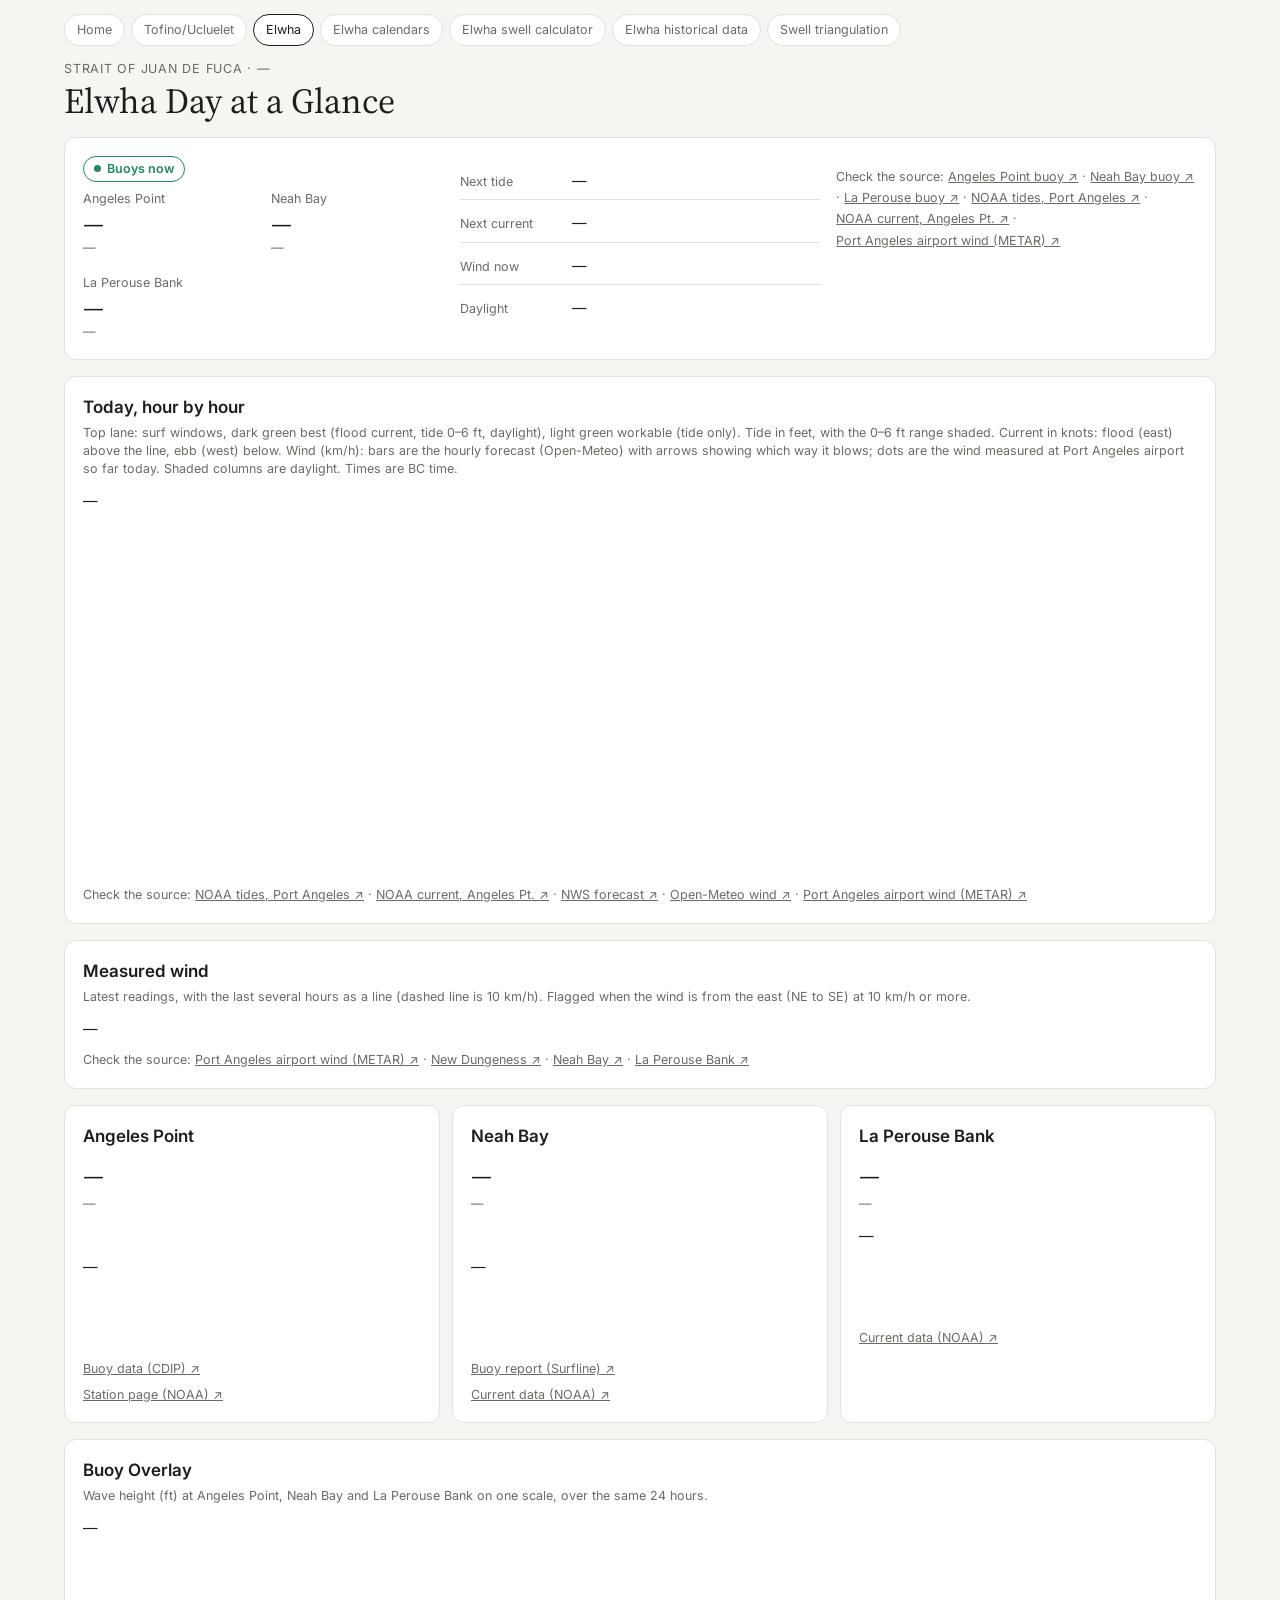
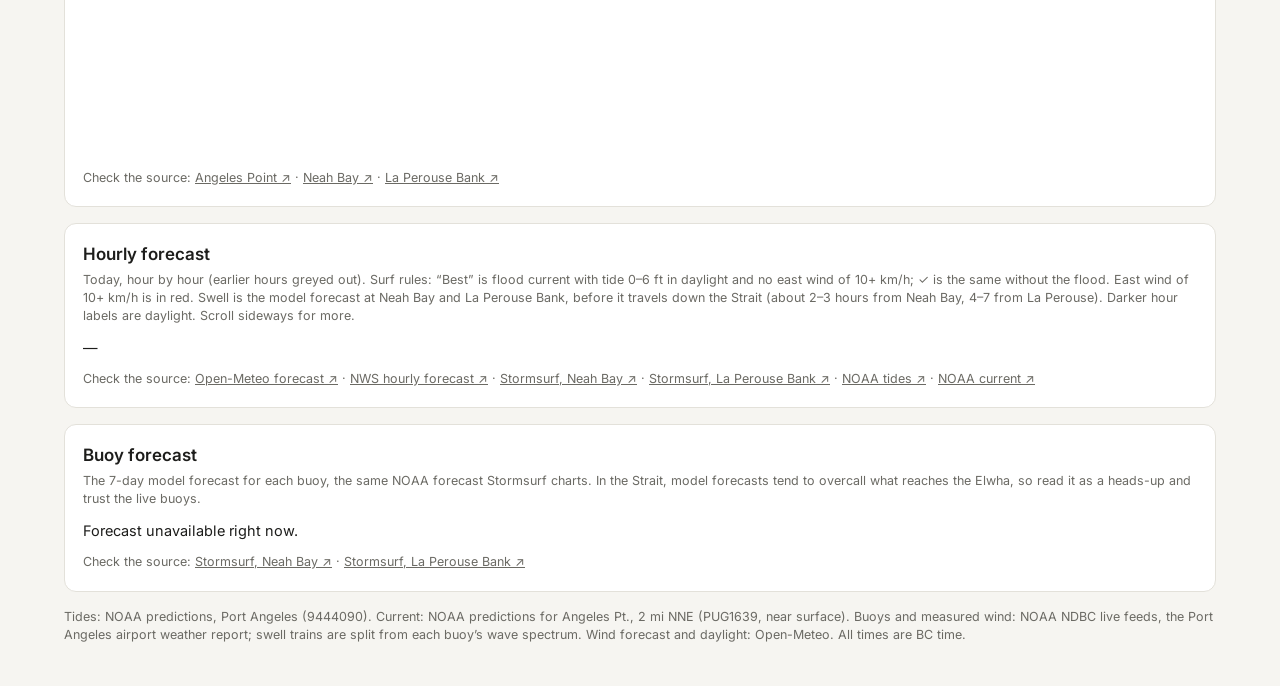
==== commit 15448ac6: "Add Swell Triangulation tool Fits a wavefront to swell arrival times at the NOMAD buoys plus West Wa" ====
--- a/ap.html
+++ b/ap.html
@@ -19,7 +19,7 @@
 <script src="assets/hourly.js"></script>
 </head>
 <body>
-<nav class="site-nav"><a href="./">Home</a><a href="tofino.html">Tofino/Ucluelet</a><a href="ap.html" aria-current="page">Elwha</a><a href="calendar.html">Elwha calendars</a><a href="calculator.html">Elwha swell calculator</a><a href="historical.html">Elwha historical data</a></nav>
+<nav class="site-nav"><a href="./">Home</a><a href="tofino.html">Tofino/Ucluelet</a><a href="ap.html" aria-current="page">Elwha</a><a href="calendar.html">Elwha calendars</a><a href="calculator.html">Elwha swell calculator</a><a href="historical.html">Elwha historical data</a><a href="triangulate.html">Swell triangulation</a></nav>
 <style>
   .ap { font-family: var(--font-anthropic-sans); display: grid; gap: var(--cds-gap-lg); max-width: 72rem; margin-inline: auto; }
   .ap-eyebrow { font-size: var(--cds-font-size-caption); color: var(--color-fg-muted); letter-spacing: .06em; text-transform: uppercase; margin: 0 0 var(--cds-gap-xs); }
--- a/assets/site.css
+++ b/assets/site.css
@@ -57,7 +57,7 @@
 .fc-tabs { display: flex; gap: 6px; flex-wrap: wrap; margin-bottom: 8px; }
 .fc-tabs button { font: inherit; font-size: var(--cds-font-size-caption); padding: 5px 12px; border-radius: 999px; border: 1px solid var(--color-border-line); background: var(--color-panel); color: var(--color-fg-muted); cursor: pointer; }
 .fc-tabs button[aria-pressed=true] { color: var(--color-fg); border-color: var(--color-fg); }
-.fc-chart { position: relative; min-height: 250px; }
+.fc-chart { position: relative; min-height: 264px; }
 .fc-chart svg text { font-family: var(--font-anthropic-sans); font-size: 11px; fill: var(--color-fg-muted); }
 .fc-chart svg .val { fill: var(--color-fg); }
 .fc-tip { position: absolute; pointer-events: none; background: var(--cds-surface-popover); border: 1px solid var(--cds-border); border-radius: 8px; box-shadow: var(--cds-shadow-popover); padding: 4px 8px; font-size: var(--cds-font-size-caption); white-space: nowrap; z-index: 2; }
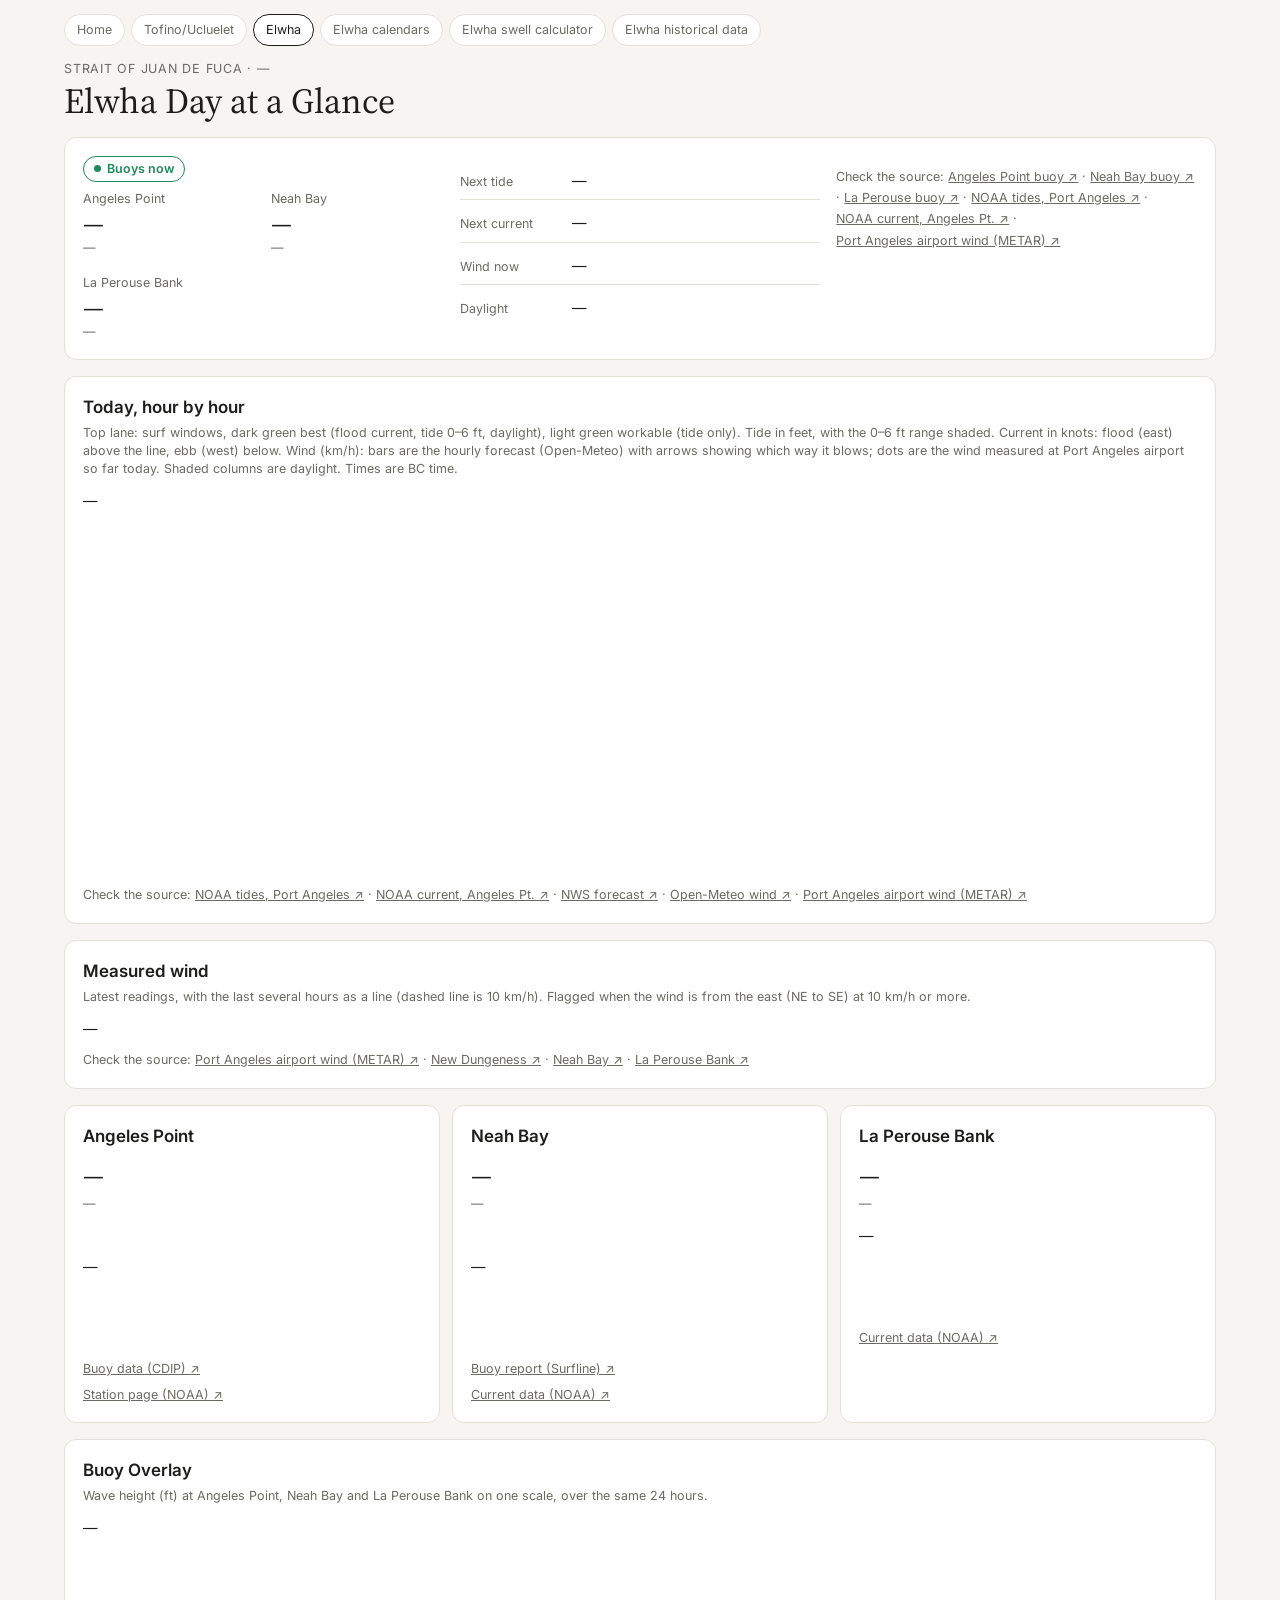
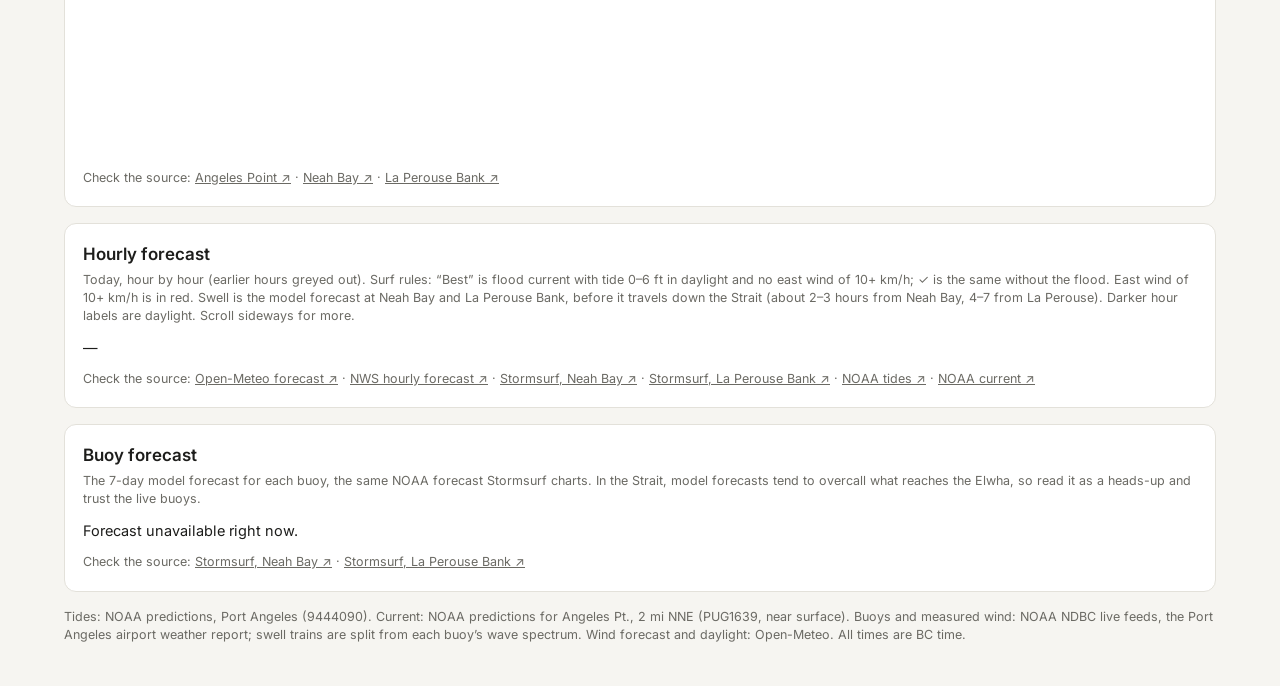
==== commit ad9d4cf2: "Remove swell triangulation page Co-Authored-By: Claude Opus 5.5 <noreply@anthropic.com> Claude-Sessi" ====
--- a/ap.html
+++ b/ap.html
@@ -19,7 +19,7 @@
 <script src="assets/hourly.js"></script>
 </head>
 <body>
-<nav class="site-nav"><a href="./">Home</a><a href="tofino.html">Tofino/Ucluelet</a><a href="ap.html" aria-current="page">Elwha</a><a href="calendar.html">Elwha calendars</a><a href="calculator.html">Elwha swell calculator</a><a href="historical.html">Elwha historical data</a><a href="triangulate.html">Swell triangulation</a></nav>
+<nav class="site-nav"><a href="./">Home</a><a href="tofino.html">Tofino/Ucluelet</a><a href="ap.html" aria-current="page">Elwha</a><a href="calendar.html">Elwha calendars</a><a href="calculator.html">Elwha swell calculator</a><a href="historical.html">Elwha historical data</a></nav>
 <style>
   .ap { font-family: var(--font-anthropic-sans); display: grid; gap: var(--cds-gap-lg); max-width: 72rem; margin-inline: auto; }
   .ap-eyebrow { font-size: var(--cds-font-size-caption); color: var(--color-fg-muted); letter-spacing: .06em; text-transform: uppercase; margin: 0 0 var(--cds-gap-xs); }
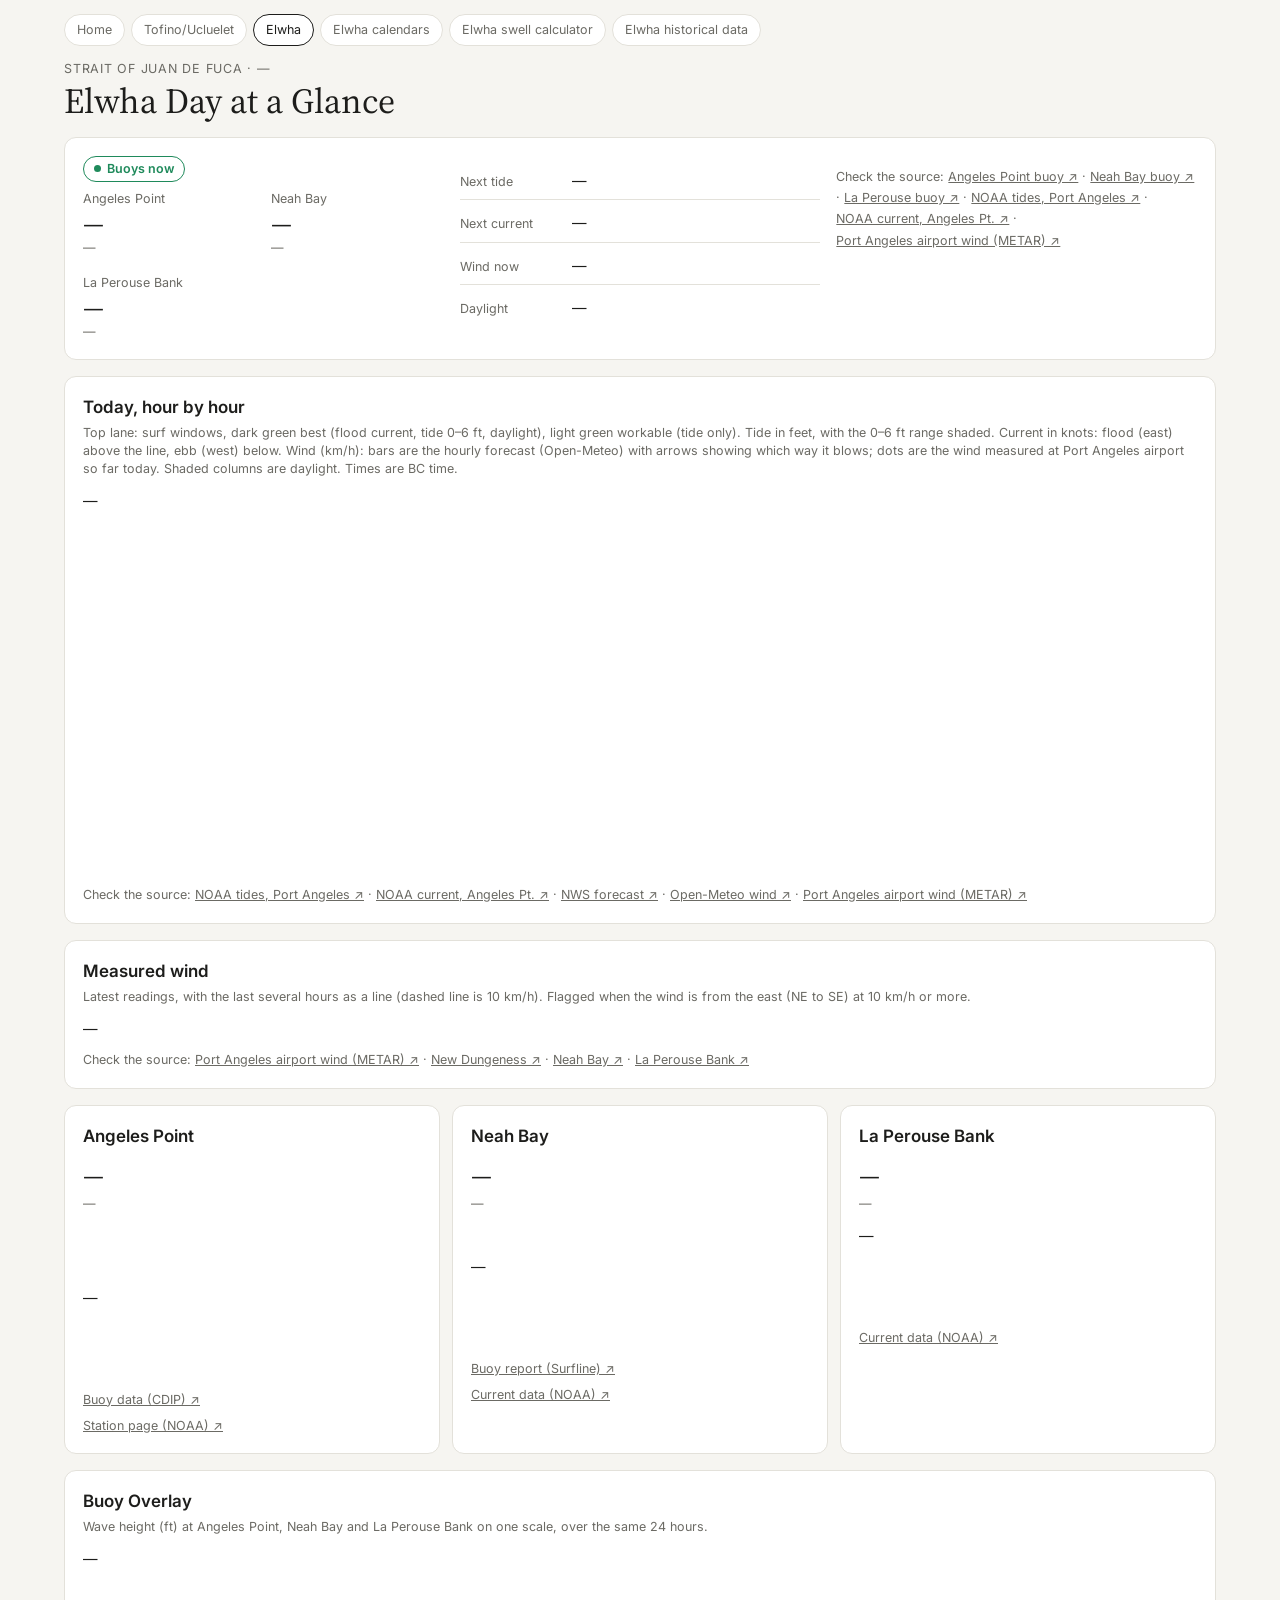
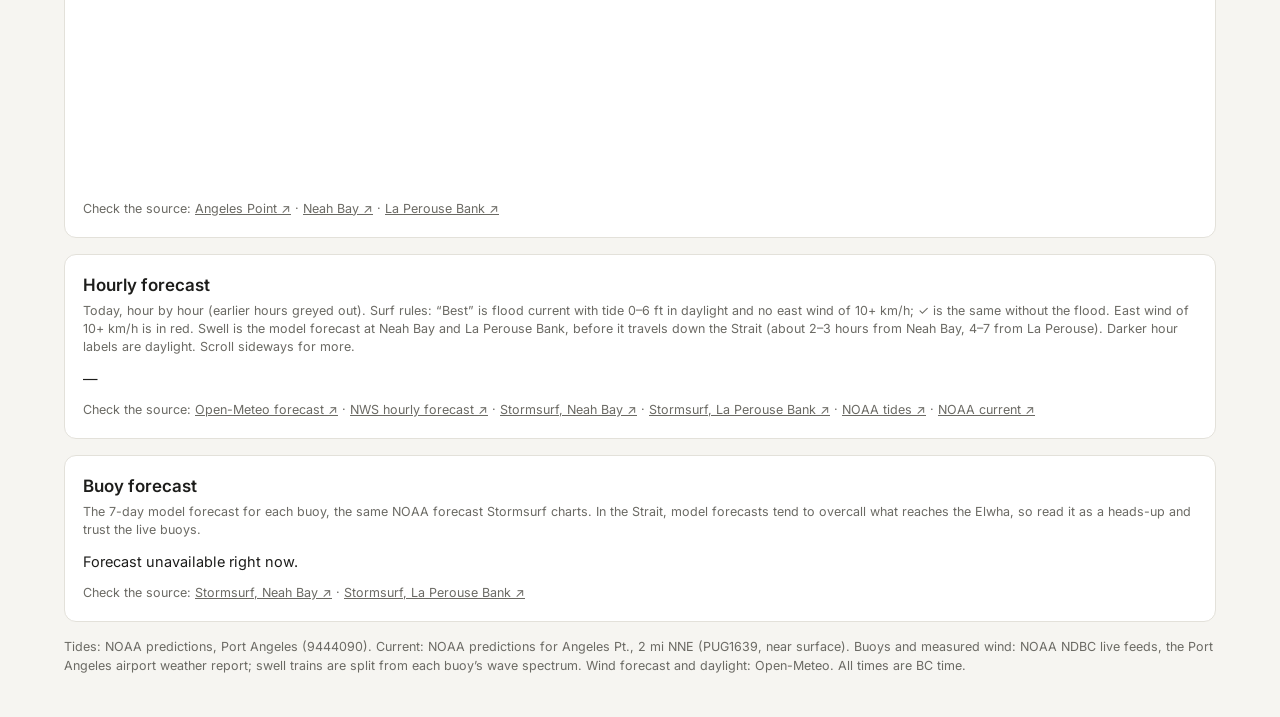
==== commit 796c6f4c: "Elwha: tidal current now on the Angeles Point buoy card Co-Authored-By: Claude Opus 5.5 <noreply@ant" ====
--- a/ap.html
+++ b/ap.html
@@ -98,6 +98,8 @@
   .ap-wind .nm { font-weight: var(--cds-font-weight-medium); }
   .ap-wind .nm small { display: block; font-weight: 400; color: var(--color-fg-muted); font-size: var(--cds-font-size-caption); }
   .ap-wind .spark { min-width: 0; }
+  @media (max-width: 560px) { .ap-wind .row { grid-template-columns: 1fr 1fr; } .ap-wind .spark { grid-column: 1 / -1; } }
+  .ap-wind .spk-cap { display: block; font-size: 10px; color: var(--color-fg-muted); }
   .ap-flag { display: inline-block; font-size: var(--cds-font-size-caption); font-weight: var(--cds-font-weight-medium); padding: 1px 8px; border-radius: 999px; border: 1px solid currentColor; color: var(--color-bad); margin-left: 6px; }
   [data-dash-source-state=refreshing] { opacity: .5; transition: opacity var(--cds-dur-slow); }
   [data-dash-source-state=empty] { color: transparent; }
@@ -160,6 +162,7 @@
         <div class="ap-big" data-draw="apBig">—</div>
         <div class="ap-sub" data-draw="apSub">—</div>
         <div class="ap-swells" data-draw="apSwells"></div>
+        <div class="ap-swells" data-draw="apCurrent" data-source="currents"></div>
         <div class="ap-spark" data-draw="apSpark" data-source="ap_buoy neah_buoy lp_buoy">—</div>
         <a class="ap-fc" href="https://cdip.ucsd.edu/m/products/?stn=248p1" target="_blank" rel="noopener">Buoy data (CDIP) ↗</a>
         <a class="ap-fc" href="https://www.ndbc.noaa.gov/station_page.php?station=46267" target="_blank" rel="noopener">Station page (NOAA) ↗</a>
@@ -485,6 +488,25 @@
     }), mk('div', 'Spectrum at ' + fmtUtc(s.utc), {}, 'ap-sub'));
   };
   dash.draw('apSwells', (el) => drawSwells(el, 'Angeles Point'));
+  // Tidal current right now at Angeles Pt. (NOAA PUG1639), eased between the predicted slacks and maxima
+  const drawApCurrent = (el) => {
+    if (!ready('currents', 'sun')) return el.replaceChildren('');
+    const d = today(), pts = curPts(d), t = nowMin();
+    const v = interp(pts, t);
+    if (v == null) return el.replaceChildren('');
+    const a = Math.abs(v), slack = a < 0.4, trend = Math.abs(interp(pts, t + 15)) - Math.abs(interp(pts, t - 15));
+    const phase = slack ? 'Slack' : v > 0 ? 'Flood' : 'Ebb';
+    const next = pts.find((p) => p.x > t);
+    const ev = pts.filter((p) => p.x <= t && p.r.type !== 'Slack').pop() || next;
+    const dir = !slack && ev && ev.r.type === phase ? ev.r.direction : null;
+    const line = mk('div', null, {}, 'ap-train');
+    line.append(mk('b', slack ? 'Slack' : `${phase} ${a.toFixed(1)} kt`), ' ', slack ? '' : mk('span', `${trend > 0 ? '↑ building' : '↓ easing'}${dir ? ' · toward ' + dir : ''}`, {}, 'mut'));
+    const parts = [mk('p', 'Current now', {}, 'ap-label'), line];
+    if (next) { const w = `at=${next.r.at}`; const n = mk('div', null, {}, 'ap-sub'); n.append(next.r.type === 'Slack' ? 'Slack' : `Max ${next.r.type.toLowerCase()} ${next.r.speed_kt} kt`, ' at ', cite('currents', 'time', w, next.r.time)); parts.push(n); }
+    el.replaceChildren(...parts);
+  };
+  dash.draw('apCurrent', drawApCurrent);
+  setInterval(() => document.querySelectorAll('[data-draw="apCurrent"]').forEach(drawApCurrent), 5 * 60e3);
   dash.draw('neahSwells', (el) => drawSwells(el, 'Neah Bay'));
 
   // Measured wind
@@ -522,12 +544,33 @@
       const t1 = ms(r.at), t0 = t1 - HOURS * 3600e3;
       const ser = all.map((o) => ({ ...o, t: ms(o.at) })).filter((o) => o.t >= t0);
       if (ser.length < 2) continue;
-      const W = 160, H = 30;
-      const svg = d3.select(sp).append('svg').attr('viewBox', `0 0 ${W} ${H}`).attr('aria-hidden', 'true').style('width', '100%').style('max-width', '160px').style('height', '30px');
-      const x = d3.scaleLinear([t0, t1], [1, W - 1]);
-      const y = d3.scaleLinear([0, Math.max(20, d3.max(ser, (o) => o.wind_kmh) || 0)], [H - 2, 3]);
-      svg.append('line').attr('x1', 0).attr('x2', W).attr('y1', y(10)).attr('y2', y(10)).attr('stroke', 'var(--cds-chart-reference)').attr('stroke-dasharray', '2 2');
+      // small chart: km/h on the left, clock time along the bottom (BC time; `at` is already BC clock time)
+      const W = Math.max(160, Math.round(sp.clientWidth) || 190), H = 84, L = 22, B = 14, A = 20; // A: row of hourly direction arrows along the top // drawn at real pixel size so labels stay readable
+      const svg = d3.select(sp).append('svg').attr('viewBox', `0 0 ${W} ${H}`).attr('role', 'img').attr('aria-label', `${name} wind, last ${HOURS} hours`).attr('width', W).attr('height', H).style('display', 'block');
+      const x = d3.scaleLinear([t0, t1], [L + 2, W - 4]);
+      const ymax = Math.ceil(Math.max(20, d3.max(ser, (o) => Math.max(o.wind_kmh || 0, o.gust_kmh || 0)) || 0) / 10) * 10;
+      const y = d3.scaleLinear([0, ymax], [H - B, A + 8]);
+      const lab = (tx, ty, t, anchor) => svg.append('text').attr('x', tx).attr('y', ty).attr('text-anchor', anchor).attr('font-size', 10).style('fill', 'var(--color-fg-muted)').style('font-variant-numeric', 'tabular-nums').text(t);
+      const yt = ymax <= 20 ? [0, 10, 20] : ymax <= 40 ? [0, 20, ymax] : [0, ymax / 2, ymax];
+      yt.forEach((v) => { svg.append('line').attr('x1', L).attr('x2', W - 2).attr('y1', y(v)).attr('y2', y(v)).attr('stroke', 'var(--cds-chart-grid)'); lab(L - 3, y(v) + 3, v, 'end'); });
+      svg.append('line').attr('x1', L).attr('x2', W - 2).attr('y1', y(10)).attr('y2', y(10)).attr('stroke', 'var(--cds-chart-reference)').attr('stroke-dasharray', '2 2');
+      const hr = (t) => { const h = new Date(t).getUTCHours(); return `${h % 12 || 12}${h < 12 ? 'a' : 'p'}`; };
+      for (let t = Math.ceil(t0 / 7200e3) * 7200e3; t <= t1; t += 7200e3) {
+        svg.append('line').attr('x1', x(t)).attr('x2', x(t)).attr('y1', H - B).attr('y2', H - B + 2).attr('stroke', 'var(--color-fg-muted)');
+        lab(Math.min(W - 10, Math.max(L + 8, x(t))), H - 2, hr(t), 'middle');
+      }
+      // hourly direction: the reading nearest each hour (within 30 min); arrow points where the wind is blowing to
+      for (let t = Math.ceil(t0 / 3600e3) * 3600e3; t <= t1; t += 3600e3) {
+        let best = null; for (const o of ser) if (Math.abs(o.t - t) <= 1800e3 && (!best || Math.abs(o.t - t) < Math.abs(best.t - t))) best = o;
+        if (!best) continue;
+        const ax = Math.min(W - 7, Math.max(L + 7, x(t)));
+        const g = svg.append('g').attr('transform', `translate(${ax},${A / 2})`);
+        g.append('title').text(`${hr(t)}: ${windTxt(best)}`);
+        if (best.dir_deg == null || !best.wind_kmh) { g.append('circle').attr('r', 2).style('fill', 'var(--color-fg-muted)'); continue; }
+        g.append('path').attr('d', 'M0,-7 L5,5 L0,2 L-5,5 Z').attr('transform', `rotate(${(best.dir_deg + 180) % 360})`).style('fill', isEast(best) ? 'var(--color-bad)' : 'var(--color-fg)');
+      }
       svg.append('path').datum(ser).attr('d', d3.line((o) => x(o.t), (o) => y(o.wind_kmh))).attr('fill', 'none').style('stroke', isEast(r) ? 'var(--color-bad)' : dash.colors[3]).attr('stroke-width', 1.5);
+      sp.append(mk('small', 'km/h · arrows show hourly direction (pointing downwind)', {}, 'spk-cap'));
     }
   });
 
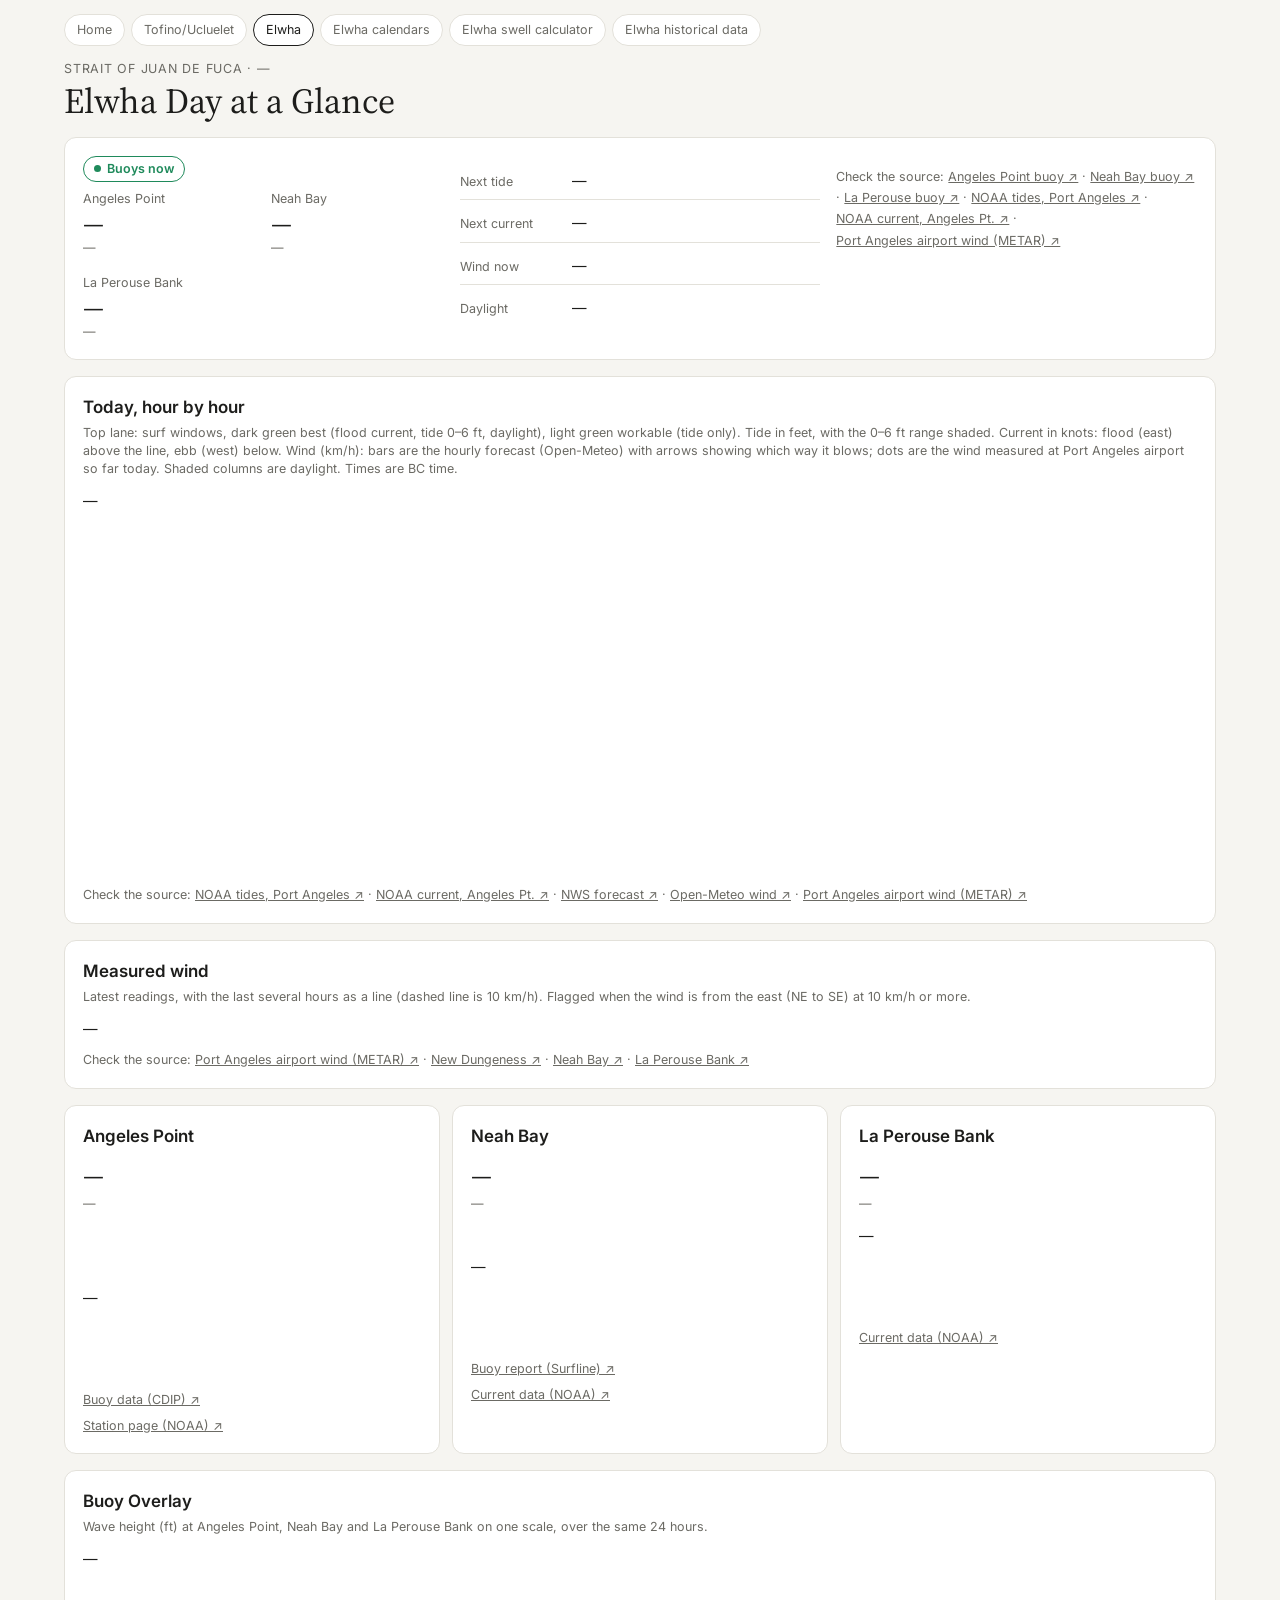
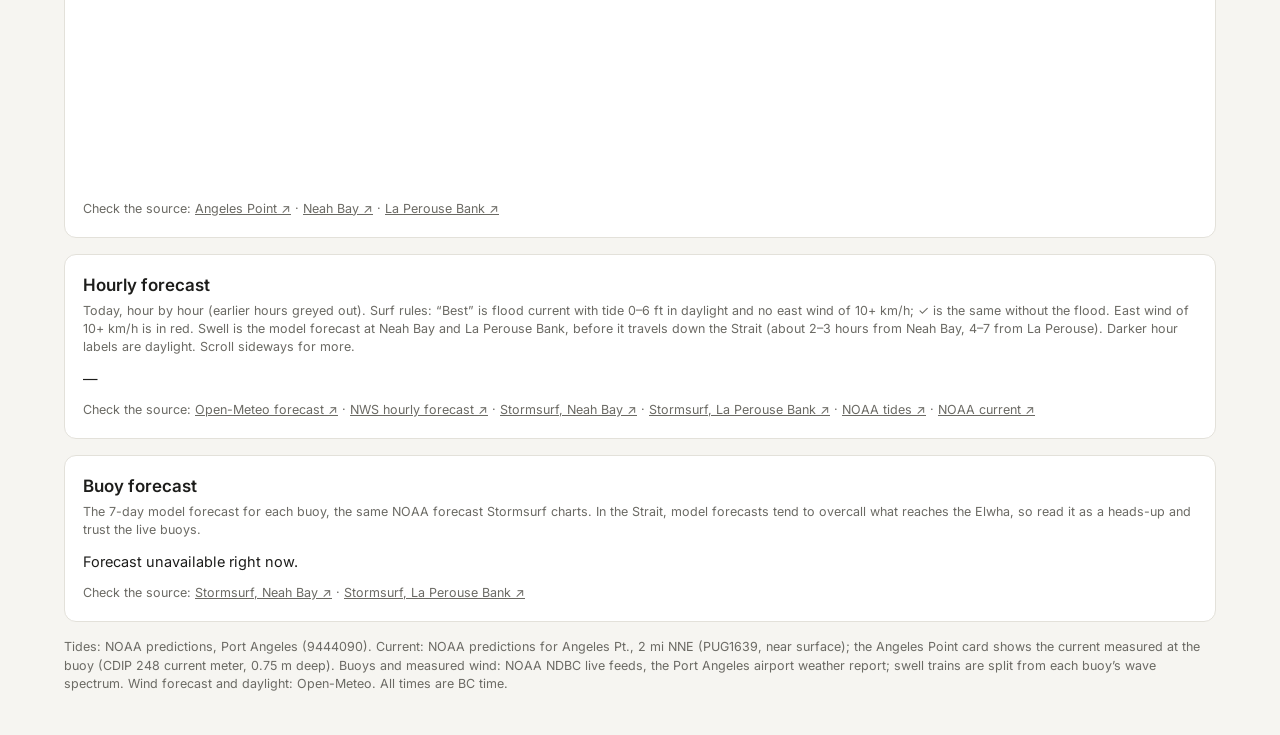
==== commit f8588252: "Elwha: Angeles Point card shows current measured at the buoy (CDIP 248 current meter) instead of the" ====
--- a/ap.html
+++ b/ap.html
@@ -162,7 +162,7 @@
         <div class="ap-big" data-draw="apBig">—</div>
         <div class="ap-sub" data-draw="apSub">—</div>
         <div class="ap-swells" data-draw="apSwells"></div>
-        <div class="ap-swells" data-draw="apCurrent" data-source="currents"></div>
+        <div class="ap-swells" data-draw="apCurrent" data-source="ap_current"></div>
         <div class="ap-spark" data-draw="apSpark" data-source="ap_buoy neah_buoy lp_buoy">—</div>
         <a class="ap-fc" href="https://cdip.ucsd.edu/m/products/?stn=248p1" target="_blank" rel="noopener">Buoy data (CDIP) ↗</a>
         <a class="ap-fc" href="https://www.ndbc.noaa.gov/station_page.php?station=46267" target="_blank" rel="noopener">Station page (NOAA) ↗</a>
@@ -207,7 +207,7 @@
     <p class="src">Check the source: <a href="https://stormsurf.com/cgi-bin/4cast.cgi?ID=gfswave.46087" target="_blank" rel="noopener">Stormsurf, Neah Bay ↗</a> · <a href="https://stormsurf.com/cgi-bin/4cast.cgi?ID=gfswave.46206" target="_blank" rel="noopener">Stormsurf, La Perouse Bank ↗</a></p>
   </section>
 
-  <p class="ap-foot">Tides: NOAA predictions, Port Angeles (9444090). Current: NOAA predictions for Angeles Pt., 2 mi NNE (PUG1639, near surface). Buoys and measured wind: NOAA NDBC live feeds, the Port Angeles airport weather report; swell trains are split from each buoy’s wave spectrum. Wind forecast and daylight: Open-Meteo. All times are BC time.</p>
+  <p class="ap-foot">Tides: NOAA predictions, Port Angeles (9444090). Current: NOAA predictions for Angeles Pt., 2 mi NNE (PUG1639, near surface); the Angeles Point card shows the current measured at the buoy (CDIP 248 current meter, 0.75 m deep). Buoys and measured wind: NOAA NDBC live feeds, the Port Angeles airport weather report; swell trains are split from each buoy’s wave spectrum. Wind forecast and daylight: Open-Meteo. All times are BC time.</p>
 </div>
 
 <script>
@@ -488,25 +488,25 @@
     }), mk('div', 'Spectrum at ' + fmtUtc(s.utc), {}, 'ap-sub'));
   };
   dash.draw('apSwells', (el) => drawSwells(el, 'Angeles Point'));
-  // Tidal current right now at Angeles Pt. (NOAA PUG1639), eased between the predicted slacks and maxima
+  // Current measured at the Angeles Point buoy (CDIP 248 acoustic current meter, 0.75 m deep, every 10 minutes)
   const drawApCurrent = (el) => {
-    if (!ready('currents', 'sun')) return el.replaceChildren('');
-    const d = today(), pts = curPts(d), t = nowMin();
-    const v = interp(pts, t);
-    if (v == null) return el.replaceChildren('');
-    const a = Math.abs(v), slack = a < 0.4, trend = Math.abs(interp(pts, t + 15)) - Math.abs(interp(pts, t - 15));
-    const phase = slack ? 'Slack' : v > 0 ? 'Flood' : 'Ebb';
-    const next = pts.find((p) => p.x > t);
-    const ev = pts.filter((p) => p.x <= t && p.r.type !== 'Slack').pop() || next;
-    const dir = !slack && ev && ev.r.type === phase ? ev.r.direction : null;
+    if (!ok('ap_current')) return el.replaceChildren('');
+    const rs = rows('ap_current');
+    const r = rs[rs.length - 1];
+    if (!r) return el.replaceChildren('');
+    const w = `utc=${r.utc}`, t = Date.parse(r.utc);
+    const prev = rs.filter((x) => Date.parse(x.utc) <= t - 25 * 60e3).pop();
     const line = mk('div', null, {}, 'ap-train');
-    line.append(mk('b', slack ? 'Slack' : `${phase} ${a.toFixed(1)} kt`), ' ', slack ? '' : mk('span', `${trend > 0 ? '↑ building' : '↓ easing'}${dir ? ' · toward ' + dir : ''}`, {}, 'mut'));
-    const parts = [mk('p', 'Current now', {}, 'ap-label'), line];
-    if (next) { const w = `at=${next.r.at}`; const n = mk('div', null, {}, 'ap-sub'); n.append(next.r.type === 'Slack' ? 'Slack' : `Max ${next.r.type.toLowerCase()} ${next.r.speed_kt} kt`, ' at ', cite('currents', 'time', w, next.r.time)); parts.push(n); }
-    el.replaceChildren(...parts);
+    const b = mk('b', null); b.append(cite('ap_current', 'speed_kt', w, r.speed_kt.toFixed(1)), ' kt');
+    line.append(b, ' toward ', cite('ap_current', 'direction', w, r.direction), ' ', mk('span', `${r.dir_deg}° `, {}, 'mut'), dirArrow((r.dir_deg + 180) % 360));
+    const sub = mk('div', null, {}, 'ap-sub');
+    const parts = [];
+    if (prev) { const d = r.speed_kt - prev.speed_kt; parts.push(Math.abs(d) < 0.1 ? 'steady' : d > 0 ? '↑ building' : '↓ easing', ` (${prev.speed_kt.toFixed(1)} kt toward ${prev.direction} 30 min before) · `); }
+    sub.append(...parts, fmtUtc(r.utc));
+    const old = Date.now() - t > 90 * 60e3;
+    el.replaceChildren(mk('p', 'Current measured at the buoy', {}, 'ap-label'), line, sub, ...(old ? [mk('div', 'No reading for over 90 min', {}, 'ap-sub')] : []));
   };
   dash.draw('apCurrent', drawApCurrent);
-  setInterval(() => document.querySelectorAll('[data-draw="apCurrent"]').forEach(drawApCurrent), 5 * 60e3);
   dash.draw('neahSwells', (el) => drawSwells(el, 'Neah Bay'));
 
   // Measured wind
@@ -706,9 +706,9 @@
   dash.load({
     wave_forecast: 'data/wave_forecast.json',
     tides: 'data/tides.json', currents: 'data/currents.json', sun: 'data/sun.json', wind: 'data/wind.json',
-    ap_buoy: 'data/ap_buoy.json', neah_buoy: 'data/neah_buoy.json', lp_buoy: 'data/lp_buoy.json',
+    ap_buoy: 'data/ap_buoy.json', ap_current: 'data/ap_current.json', neah_buoy: 'data/neah_buoy.json', lp_buoy: 'data/lp_buoy.json',
     swells: 'data/swells.json', wind_obs: 'data/wind_obs.json',
-  }, ['buoys', 'swells', 'wind_obs', 'wave_forecast'], { tides: live.apTides, currents: live.apCurrents, wind: live.apWind, sun: live.apSun });
+  }, ['buoys', 'swells', 'wind_obs', 'wave_forecast', 'ap_current'], { tides: live.apTides, currents: live.apCurrents, wind: live.apWind, sun: live.apSun });
 })();
 </script>
 <p class="site-updated" id="updated"></p>
